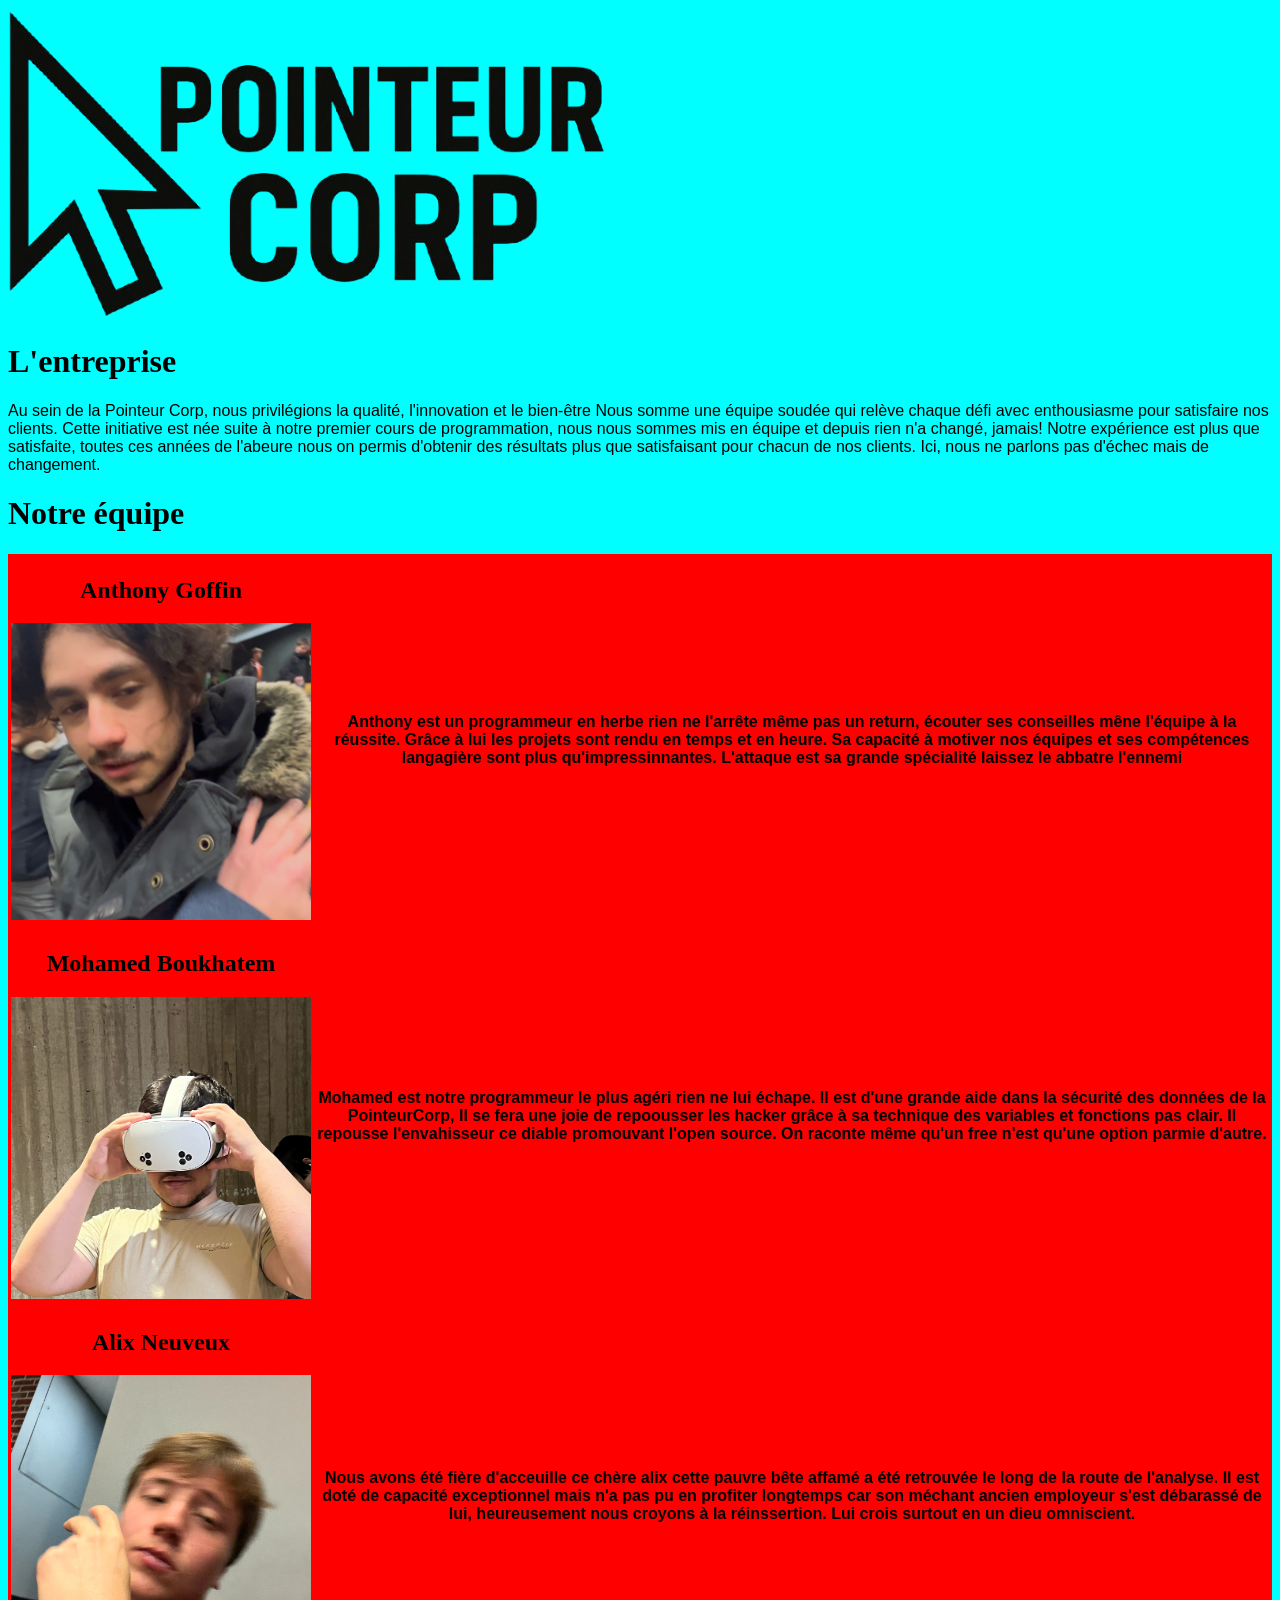
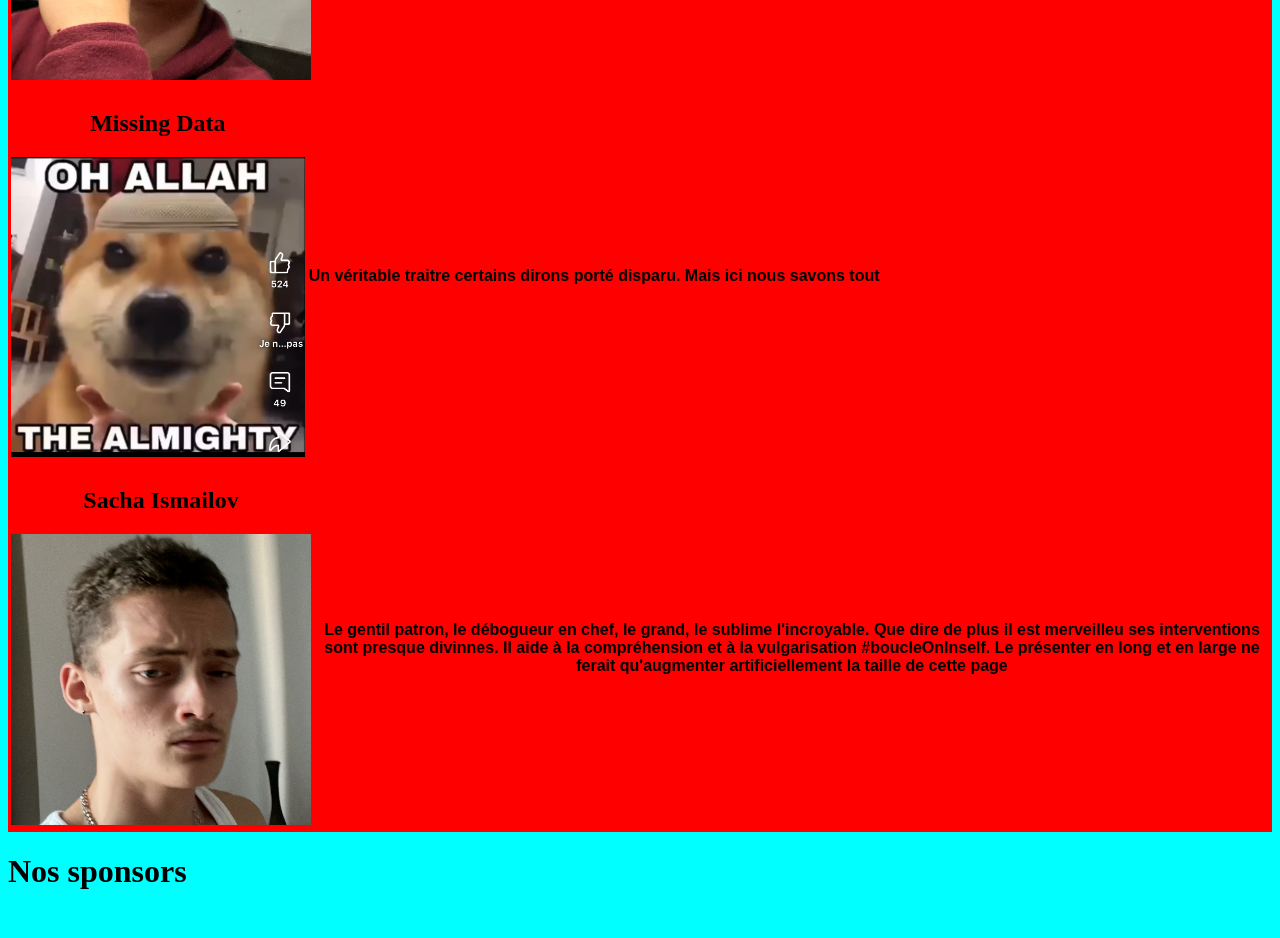
==== index.html @ ef20c785 "sponsors" ====
<!DOCTYPE html>
<html lang="fr">
<head>
    <meta charset="UTF-8">

    <title>Pointeur Corp</title>

    <style>
        body{background-color: aqua;}
        p{
            font-family: Arial, Helvetica, sans-serif;
        }


        @keyframes myAnimation {
        from {background-color: red;translate: 150vw;}
        to {background-color: yellow;}
        }

        /* The element to apply the animation to */
        div {
        background-color: red;
        animation-name: myAnimation;
        animation-duration: 1s;
        animation-iteration-count: infinite;
}
    </style>
</head>

<body>
        <img src="PC_.png" alt="PointeurCorp.png" width="600">
        <h1>L'entreprise</h1>
        <p>
            Au sein de la  Pointeur Corp, nous privilégions la qualité, l'innovation et le bien-être  Nous somme une équipe soudée qui relève chaque défi avec enthousiasme pour satisfaire nos clients.
            Cette initiative est née suite à notre premier cours de programmation, nous nous sommes mis en équipe et depuis rien n'a changé, jamais! Notre expérience est plus que satisfaite, toutes ces années de l'abeure nous on permis d'obtenir des résultats plus que satisfaisant pour chacun de nos clients. Ici, nous ne parlons pas d'échec mais de changement.
        </p>

        <h1>Notre équipe</h1>
        <div class="anthonyGoffin">
            <table>
                <tr>
                    <th>
                        <h2>
                            Anthony Goffin
                        </h2>

                        <img src="antho.png" alt="Broked"  width="300">

                    </th>
                    <th>
                        <p>Anthony est un programmeur en herbe rien ne l'arrête même pas un return, écouter ses conseilles mêne l'équipe à la réussite. Grâce à lui les projets sont rendu en temps et en heure. Sa capacité à motiver nos équipes et ses compétences langagière sont plus qu'impressinnantes. L'attaque est sa grande spécialité laissez le abbatre l'ennemi</p>
                    </th>    
                </tr>
            </table>
        </div>

        <div class="mohamedBoukhatem">
            <table>
                <tr>
                    <th>
                        <h2>
                            Mohamed Boukhatem
                        </h2>

                        <img src="mohamed.png" alt="Broked"  , width="300">
                    </th>
                    <th>
                        <p>Mohamed est notre programmeur le plus agéri rien ne lui échape. Il est d'une grande aide dans la sécurité des données de la PointeurCorp, Il se fera une joie de repoousser les hacker grâce à sa technique des variables et fonctions pas clair. Il repousse l'envahisseur ce diable promouvant l'open source. On raconte même qu'un free n'est qu'une option parmie d'autre.</p>
                    </th>    
                </tr>
            </table>
        </div>

        <div class="alixNeuveux">
            <table>
                <tr>
                    <th>
                        <h2>
                            Alix Neuveux
                        </h2>

                        <img src="alix.png" alt="Broked"  , width="300">
                    </th>
                    <th>
                        <p>
                            Nous avons été fière d'acceuille ce chère alix cette pauvre bête affamé a été retrouvée le long de la route de l'analyse. Il est doté de capacité exceptionnel mais n'a pas pu en profiter longtemps car son méchant ancien employeur s'est débarassé de lui, heureusement nous croyons à la réinssertion. Lui crois surtout en un dieu omniscient.
                        </p>
                    </th>    
                </tr>
            </table>

        </div>
        <div class="Missing data">
            <table>
                <tr>
                    <th>
                        <h2>Missing Data</h2>

                        <img src="missingdata.png", alt="Broked", height="300">
                    </th>
                    <th>
                        <p>Un véritable traitre certains dirons porté disparu. Mais ici nous savons tout</p>
                    </th>    
                </tr>
            </table>
        </div>

        <div class="Sacha Ismailov">
            <table>
                <tr>
                    <th>
                        <h2>Sacha Ismailov</h2>

                        <img src="sacha.png" alt="Broked", width="300">
                    </th>
                    <th>
                        <p>Le gentil patron, le débogueur en chef, le grand, le sublime l'incroyable. Que dire de plus il est merveilleu ses interventions sont presque divinnes. Il aide à la compréhension et à la vulgarisation #boucleOnInself. Le présenter en long et en large ne ferait qu'augmenter artificiellement la taille de cette page</p>
                    </th>    
                </tr>
            </table>
        </div>


        <h1>Nos sponsors</h1>
        <img src="https://i.pinimg.com/736x/a7/5d/55/a75d552ca60dc99682ba8a121513ef79.jpg" alt="" width=""300>

</body>


</html>
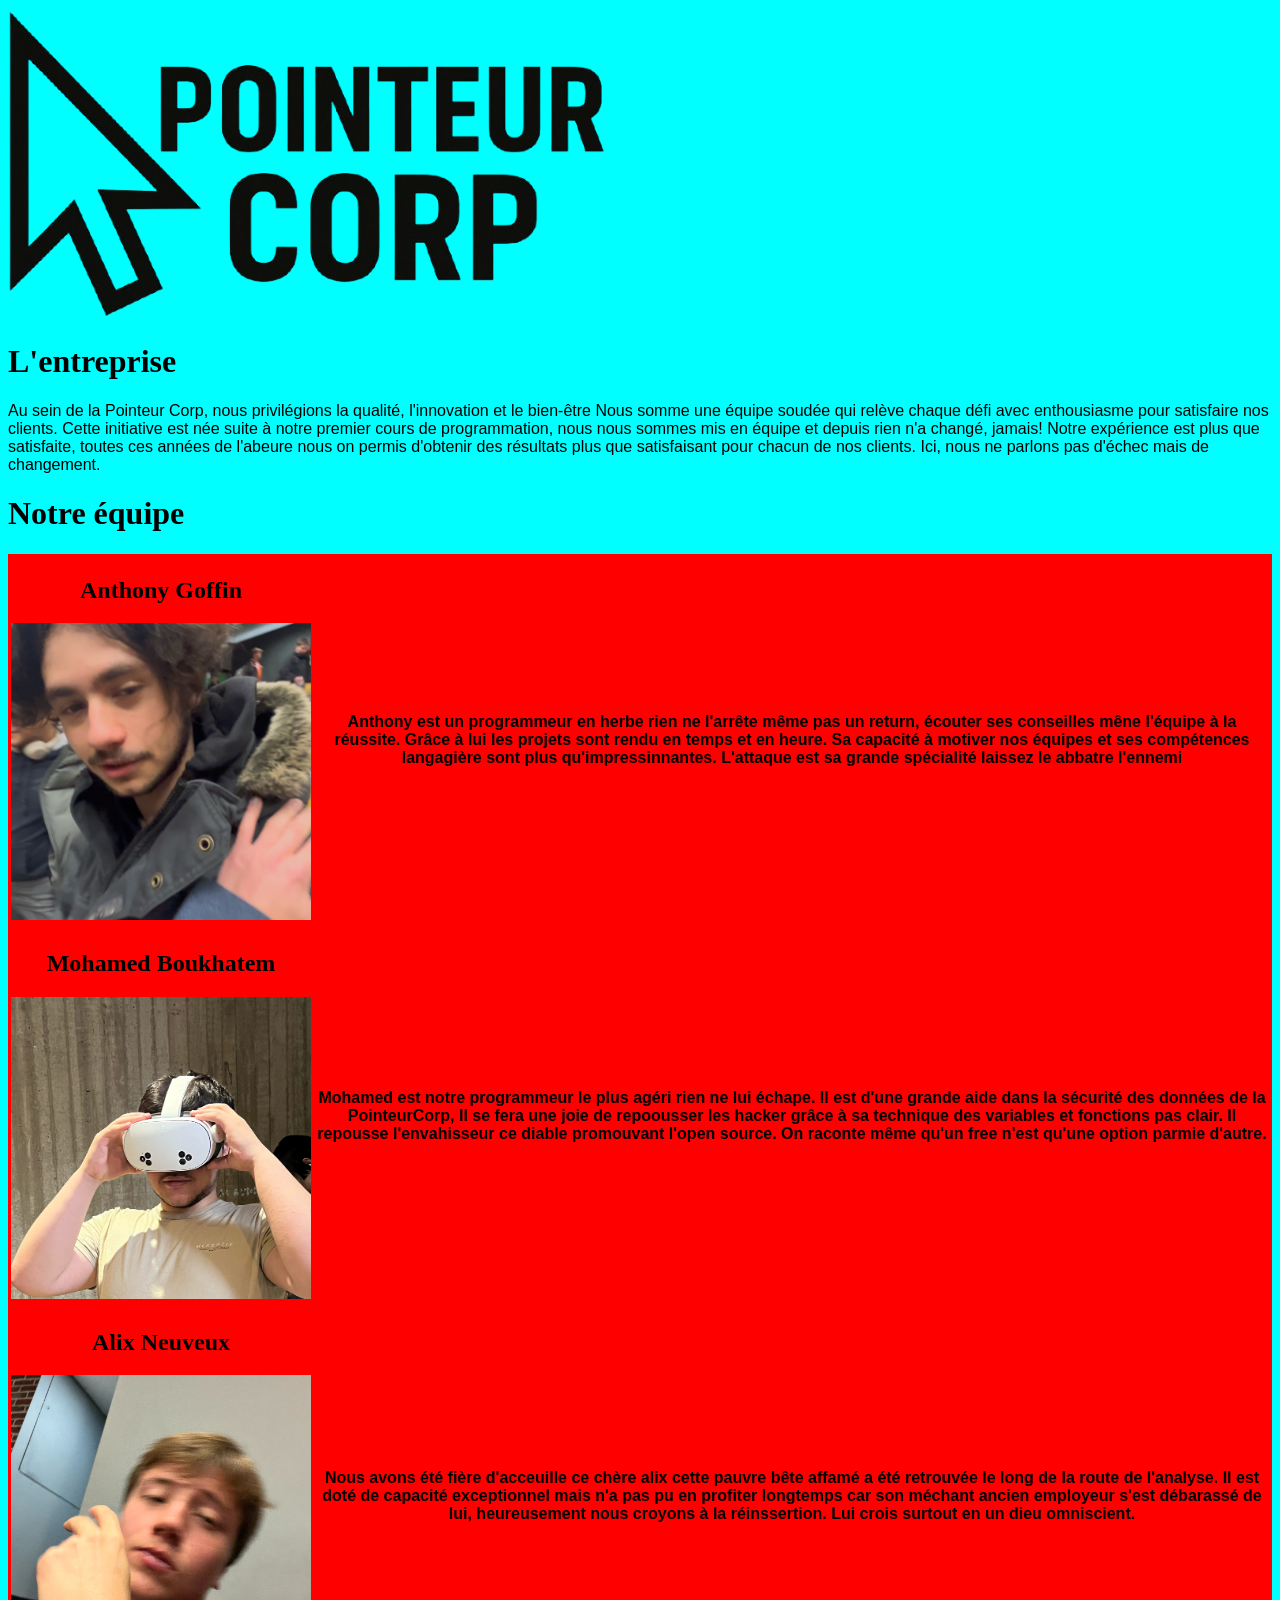
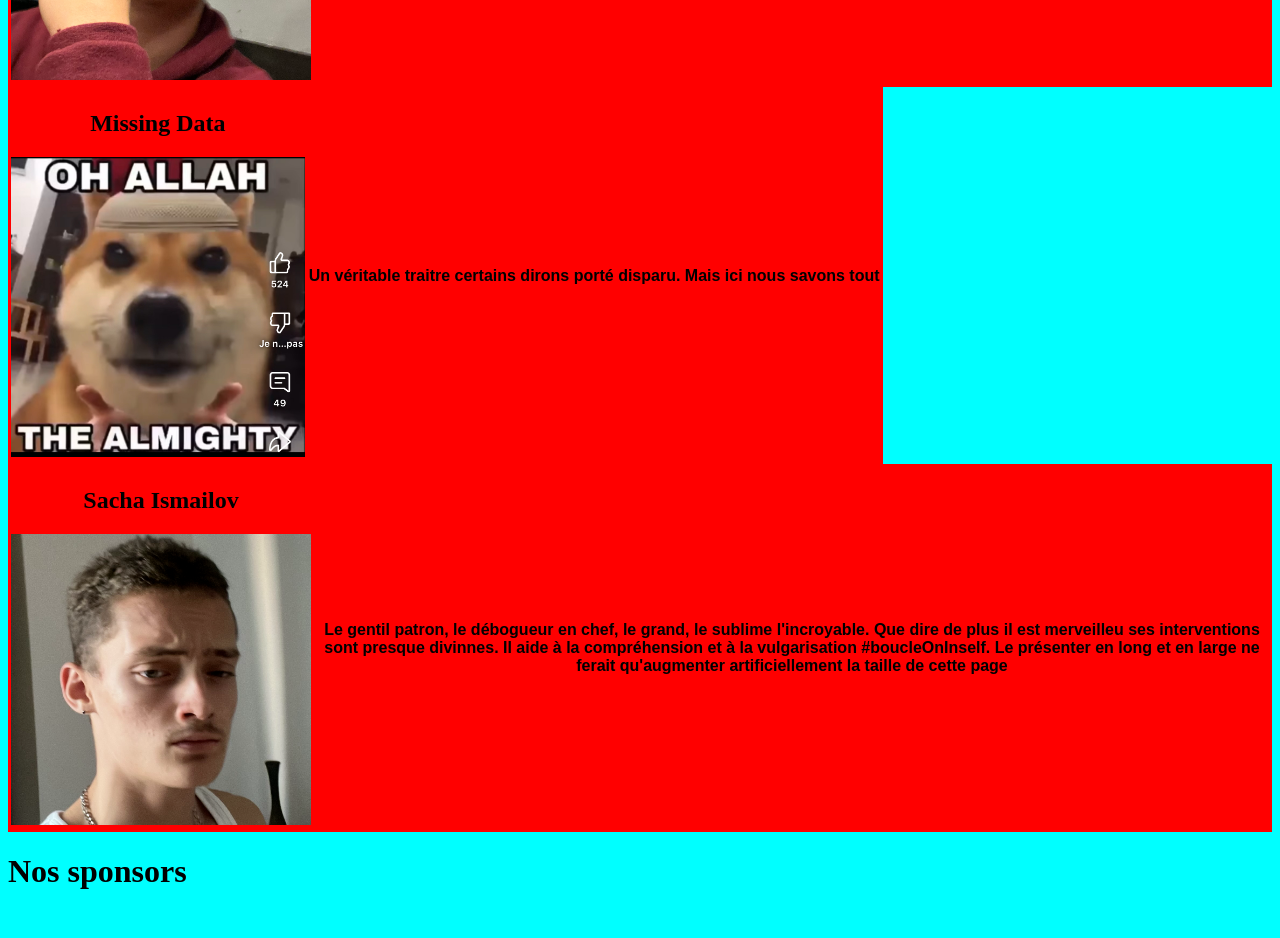
==== commit f29f7b34: "petit secret ajouté" ====
--- a/index.html
+++ b/index.html
@@ -1,130 +1,158 @@
 <!DOCTYPE html>
 <html lang="fr">
+
 <head>
     <meta charset="UTF-8">
 
     <title>Pointeur Corp</title>
 
     <style>
-        body{background-color: aqua;}
-        p{
+        body {
+            background-color: aqua;
+        }
+
+        p {
             font-family: Arial, Helvetica, sans-serif;
         }
 
 
         @keyframes myAnimation {
-        from {background-color: red;translate: 150vw;}
-        to {background-color: yellow;}
+            from {
+                background-color: yellow;
+                translate: 20vw;
+            }
+
+            to {
+                background-color: red;
+            }
         }
 
         /* The element to apply the animation to */
-        div {
-        background-color: red;
-        animation-name: myAnimation;
-        animation-duration: 1s;
-        animation-iteration-count: infinite;
-}
+        table {
+            background-color: red;
+            animation-name: myAnimation;
+            animation-duration: 3s;
+            animation-iteration-count: 1;
+        }
     </style>
 </head>
 
 <body>
-        <img src="PC_.png" alt="PointeurCorp.png" width="600">
-        <h1>L'entreprise</h1>
-        <p>
-            Au sein de la  Pointeur Corp, nous privilégions la qualité, l'innovation et le bien-être  Nous somme une équipe soudée qui relève chaque défi avec enthousiasme pour satisfaire nos clients.
-            Cette initiative est née suite à notre premier cours de programmation, nous nous sommes mis en équipe et depuis rien n'a changé, jamais! Notre expérience est plus que satisfaite, toutes ces années de l'abeure nous on permis d'obtenir des résultats plus que satisfaisant pour chacun de nos clients. Ici, nous ne parlons pas d'échec mais de changement.
-        </p>
+    <img src="PC_.png" alt="PointeurCorp.png" width="600">
+    <h1>L'entreprise</h1>
+    <p>
+        Au sein de la Pointeur Corp, nous privilégions la qualité, l'innovation et le bien-être Nous somme une équipe
+        soudée qui relève chaque défi avec enthousiasme pour satisfaire nos clients.
+        Cette initiative est née suite à notre premier cours de programmation, nous nous sommes mis en équipe et depuis
+        rien n'a changé, jamais! Notre expérience est plus que satisfaite, toutes ces années de l'abeure nous on permis
+        d'obtenir des résultats plus que satisfaisant pour chacun de nos clients. Ici, nous ne parlons pas d'échec mais
+        de changement.
+    </p>
 
-        <h1>Notre équipe</h1>
-        <div class="anthonyGoffin">
-            <table>
-                <tr>
-                    <th>
-                        <h2>
-                            Anthony Goffin
-                        </h2>
+    <h1>Notre équipe</h1>
+    <div class="anthonyGoffin">
+        <table>
+            <tr>
+                <th>
+                    <h2>
+                        Anthony Goffin
+                    </h2>
 
-                        <img src="antho.png" alt="Broked"  width="300">
+                    <img src="antho.png" alt="Broked" width="300">
 
-                    </th>
-                    <th>
-                        <p>Anthony est un programmeur en herbe rien ne l'arrête même pas un return, écouter ses conseilles mêne l'équipe à la réussite. Grâce à lui les projets sont rendu en temps et en heure. Sa capacité à motiver nos équipes et ses compétences langagière sont plus qu'impressinnantes. L'attaque est sa grande spécialité laissez le abbatre l'ennemi</p>
-                    </th>    
-                </tr>
-            </table>
-        </div>
+                </th>
+                <th>
+                    <p>Anthony est un programmeur en herbe rien ne l'arrête même pas un return, écouter ses conseilles
+                        mêne l'équipe à la réussite. Grâce à lui les projets sont rendu en temps et en heure. Sa
+                        capacité à motiver nos équipes et ses compétences langagière sont plus qu'impressinnantes.
+                        L'attaque est sa grande spécialité laissez le abbatre l'ennemi</p>
+                </th>
+            </tr>
+        </table>
+    </div>
 
-        <div class="mohamedBoukhatem">
-            <table>
-                <tr>
-                    <th>
-                        <h2>
-                            Mohamed Boukhatem
-                        </h2>
+    <div class="mohamedBoukhatem">
+        <table>
+            <tr>
+                <th>
+                    <h2>
+                        Mohamed Boukhatem
+                    </h2>
 
-                        <img src="mohamed.png" alt="Broked"  , width="300">
-                    </th>
-                    <th>
-                        <p>Mohamed est notre programmeur le plus agéri rien ne lui échape. Il est d'une grande aide dans la sécurité des données de la PointeurCorp, Il se fera une joie de repoousser les hacker grâce à sa technique des variables et fonctions pas clair. Il repousse l'envahisseur ce diable promouvant l'open source. On raconte même qu'un free n'est qu'une option parmie d'autre.</p>
-                    </th>    
-                </tr>
-            </table>
-        </div>
+                    <img src="mohamed.png" alt="Broked" , width="300">
+                </th>
+                <th>
+                    <p>Mohamed est notre programmeur le plus agéri rien ne lui échape. Il est d'une grande aide dans la
+                        sécurité des données de la PointeurCorp, Il se fera une joie de repoousser les hacker grâce à sa
+                        technique des variables et fonctions pas clair. Il repousse l'envahisseur ce diable promouvant
+                        l'open source. On raconte même qu'un free n'est qu'une option parmie d'autre.</p>
+                </th>
+            </tr>
+        </table>
+    </div>
 
-        <div class="alixNeuveux">
-            <table>
-                <tr>
-                    <th>
-                        <h2>
-                            Alix Neuveux
-                        </h2>
+    <div class="alixNeuveux">
+        <table>
+            <tr>
+                <th>
+                    <h2>
+                        Alix Neuveux
+                    </h2>
 
-                        <img src="alix.png" alt="Broked"  , width="300">
-                    </th>
-                    <th>
-                        <p>
-                            Nous avons été fière d'acceuille ce chère alix cette pauvre bête affamé a été retrouvée le long de la route de l'analyse. Il est doté de capacité exceptionnel mais n'a pas pu en profiter longtemps car son méchant ancien employeur s'est débarassé de lui, heureusement nous croyons à la réinssertion. Lui crois surtout en un dieu omniscient.
-                        </p>
-                    </th>    
-                </tr>
-            </table>
+                    <img src="alix.png" alt="Broked" , width="300">
+                </th>
+                <th>
+                    <p>
+                        Nous avons été fière d'acceuille ce chère alix cette pauvre bête affamé a été retrouvée le long
+                        de la route de l'analyse. Il est doté de capacité exceptionnel mais n'a pas pu en profiter
+                        longtemps car son méchant ancien employeur s'est débarassé de lui, heureusement nous croyons à
+                        la réinssertion. Lui crois surtout en un dieu omniscient.
+                    </p>
+                </th>
+            </tr>
+        </table>
 
-        </div>
-        <div class="Missing data">
-            <table>
-                <tr>
-                    <th>
-                        <h2>Missing Data</h2>
+    </div>
+    <div class="Missing data">
+        <table>
+            <tr>
+                <th>
+                    <h2>Missing Data</h2>
 
-                        <img src="missingdata.png", alt="Broked", height="300">
-                    </th>
-                    <th>
-                        <p>Un véritable traitre certains dirons porté disparu. Mais ici nous savons tout</p>
-                    </th>    
-                </tr>
-            </table>
-        </div>
+                    <img src="missingdata.png" , alt="Broked" , height="300">
+                </th>
+                <th>
+                    <p>Un véritable traitre certains dirons porté disparu. Mais ici nous savons tout</p>
+                </th>
+            </tr>
+        </table>
+    </div>
 
-        <div class="Sacha Ismailov">
-            <table>
-                <tr>
-                    <th>
-                        <h2>Sacha Ismailov</h2>
+    <div class="Sacha Ismailov">
+        <table>
+            <tr>
+                <th>
+                    <h2>Sacha Ismailov</h2>
 
-                        <img src="sacha.png" alt="Broked", width="300">
-                    </th>
-                    <th>
-                        <p>Le gentil patron, le débogueur en chef, le grand, le sublime l'incroyable. Que dire de plus il est merveilleu ses interventions sont presque divinnes. Il aide à la compréhension et à la vulgarisation #boucleOnInself. Le présenter en long et en large ne ferait qu'augmenter artificiellement la taille de cette page</p>
-                    </th>    
-                </tr>
-            </table>
-        </div>
+                    <img src="sacha.png" alt="Broked" , width="300">
+                </th>
+                <th>
+                    <p>Le gentil patron, le débogueur en chef, le grand, le sublime l'incroyable. Que dire de plus il
+                        est merveilleu ses interventions sont presque divinnes. Il aide à la compréhension et à la
+                        vulgarisation #boucleOnInself. Le présenter en long et en large ne ferait qu'augmenter
+                        artificiellement la taille de cette page</p>
+                </th>
+            </tr>
+        </table>
+    </div>
 
 
-        <h1>Nos sponsors</h1>
-        <img src="https://i.pinimg.com/736x/a7/5d/55/a75d552ca60dc99682ba8a121513ef79.jpg" alt="" width=""300>
+    <h1>Nos sponsors</h1>
+    <a href="/blabla.html">
+        <img src="https://i.pinimg.com/736x/a7/5d/55/a75d552ca60dc99682ba8a121513ef79.jpg" alt="" width="300">
+    </a>
 
 </body>
 
 
-</html>
+</html>
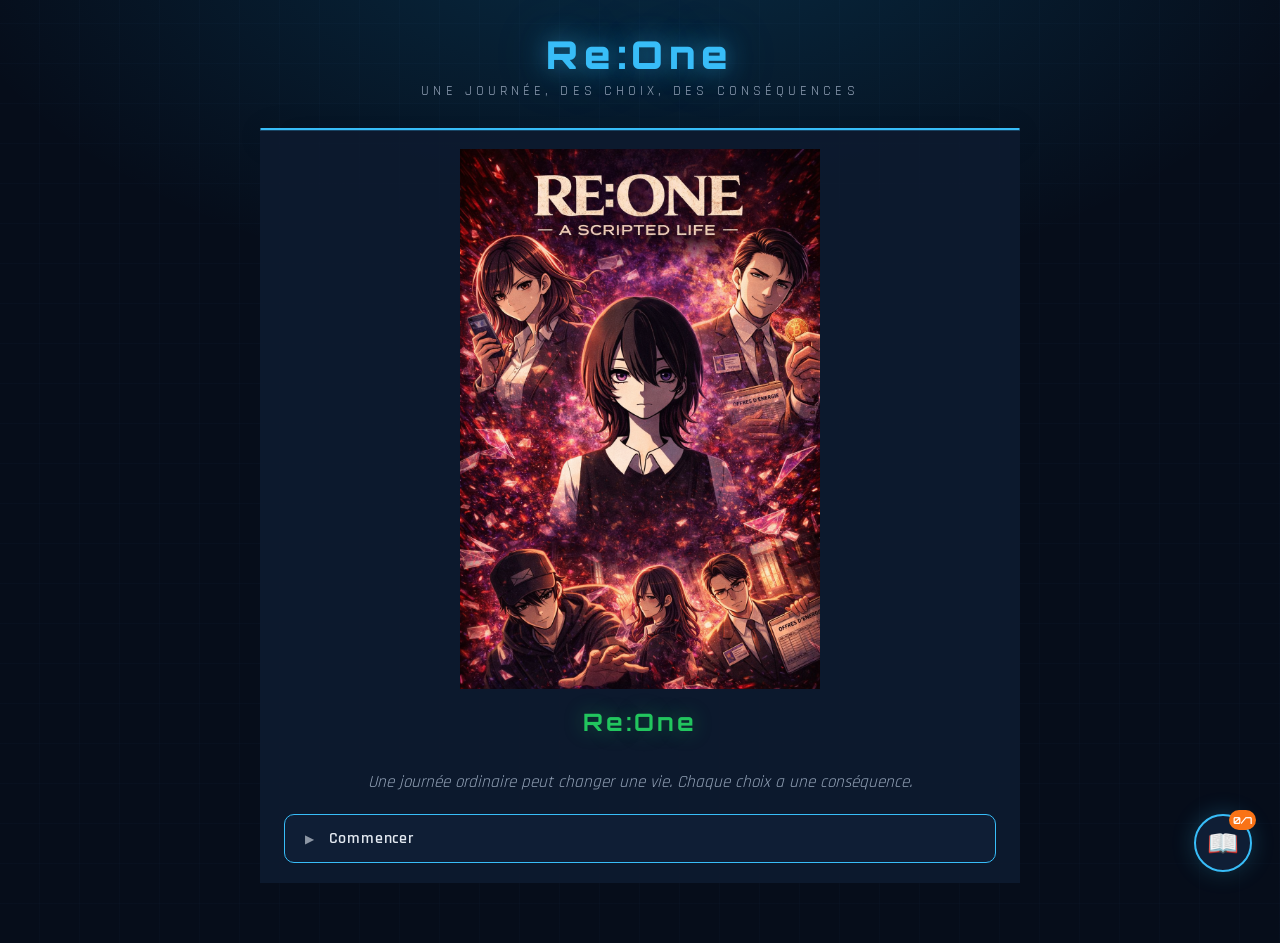
==== commit 8418d0a8: "push jeu" ====
--- a/index.html
+++ b/index.html
@@ -1,158 +1,2273 @@
-<!DOCTYPE html>
+<!doctype html>
 <html lang="fr">
-
-<head>
-    <meta charset="UTF-8">
-
-    <title>Pointeur Corp</title>
-
+  <head>
+    <meta charset="utf-8" />
+    <meta name="viewport" content="width=device-width, initial-scale=1" />
+    <title>Re:One</title>
     <style>
-        body {
-            background-color: aqua;
+      @import url("https://fonts.googleapis.com/css2?family=Orbitron:wght@400;700;900&family=Rajdhani:wght@300;400;600&display=swap");
+      *,
+      *::before,
+      *::after {
+        box-sizing: border-box;
+        margin: 0;
+        padding: 0;
+      }
+
+      :root {
+        --bg-deep: #060d1a;
+        --bg-mid: #0f1e35;
+        --bg-card: #0d1a2fee;
+        --accent: #38bdf8;
+        --accent2: #f97316;
+        --danger: #ef4444;
+        --good: #22c55e;
+        --text: #e2e8f0;
+        --text-dim: #94a3b8;
+        --border: #38bdf8;
+      }
+
+      body {
+        min-height: 100vh;
+        background: var(--bg-deep);
+        background-image:
+          radial-gradient(
+            ellipse 80% 60% at 50% -10%,
+            #0ea5e933 0%,
+            transparent 70%
+          ),
+          repeating-linear-gradient(
+            0deg,
+            transparent,
+            transparent 39px,
+            #1e3a5f22 40px
+          ),
+          repeating-linear-gradient(
+            90deg,
+            transparent,
+            transparent 39px,
+            #1e3a5f22 40px
+          );
+        color: var(--text);
+        font-family: "Rajdhani", sans-serif;
+        font-size: 17px;
+        display: flex;
+        justify-content: center;
+        align-items: flex-start;
+        padding: 30px 16px 60px;
+      }
+
+      #game {
+        width: 100%;
+        max-width: 760px;
+      }
+      /* ── HEADER ── */
+
+      #header {
+        text-align: center;
+        margin-bottom: 28px;
+      }
+
+      #header h1 {
+        font-family: "Orbitron", monospace;
+        font-size: 2.4rem;
+        font-weight: 900;
+        letter-spacing: 0.15em;
+        color: var(--accent);
+        text-shadow:
+          0 0 24px #38bdf888,
+          0 0 60px #38bdf844;
+      }
+
+      #header .sub {
+        font-size: 0.85rem;
+        letter-spacing: 0.3em;
+        color: var(--text-dim);
+        text-transform: uppercase;
+        margin-top: 4px;
+      }
+      /* ── PASSAGE ── */
+
+      .passage {
+        display: none;
+        animation: fadeIn 0.35s ease;
+      }
+
+      .passage.active {
+        display: block;
+      }
+
+      @keyframes fadeIn {
+        from {
+          opacity: 0;
+          transform: translateY(12px);
         }
-
-        p {
-            font-family: Arial, Helvetica, sans-serif;
+        to {
+          opacity: 1;
+          transform: translateY(0);
         }
-
-
-        @keyframes myAnimation {
-            from {
-                background-color: yellow;
-                translate: 20vw;
-            }
-
-            to {
-                background-color: red;
-            }
+      }
+      /* ══════════════════════════════════════════
+       VISUAL NOVEL CARD
+    ══════════════════════════════════════════ */
+
+      .vn-card {
+        border: 1.5px solid var(--border);
+        border-radius: 18px;
+        overflow: hidden;
+        box-shadow:
+          0 0 40px #38bdf81a,
+          0 8px 32px #00000066;
+        background: var(--bg-deep);
+      }
+      /* ── SCENE STAGE (background + characters) ── */
+
+      .vn-stage {
+        position: relative;
+        width: 100%;
+        height: 400px;
+        overflow: hidden;
+        background: linear-gradient(
+          135deg,
+          #0a1628 0%,
+          #0f2040 50%,
+          #091525 100%
+        );
+      }
+      /* Background image */
+
+      .vn-bg {
+        position: absolute;
+        inset: 0;
+        width: 100%;
+        height: 100%;
+        object-fit: cover;
+        filter: brightness(0.65) saturate(0.85);
+      }
+      /* Gradient fade bottom */
+
+      .vn-stage::after {
+        content: "";
+        position: absolute;
+        bottom: 0;
+        left: 0;
+        right: 0;
+        height: 160px;
+        background: linear-gradient(to bottom, transparent, var(--bg-deep));
+        pointer-events: none;
+        z-index: 2;
+      }
+      /* Character portraits */
+
+      .vn-chars {
+        position: absolute;
+        inset: 0;
+        display: flex;
+        align-items: flex-end;
+        justify-content: space-between;
+        padding: 0 20px;
+        z-index: 3;
+        pointer-events: none;
+      }
+
+      .vn-char {
+        height: 90%;
+        object-fit: contain;
+        object-position: bottom center;
+        filter: drop-shadow(0 8px 24px #000a);
+        transition:
+          filter 0.3s,
+          transform 0.3s;
+        flex-shrink: 0;
+        max-width: 45%;
+      }
+      /* Yuki = left character */
+
+      .vn-char.left {
+        align-self: flex-end;
+      }
+      /* NPC  = right character */
+
+      .vn-char.right {
+        align-self: flex-end;
+      }
+      /* Dim inactive speaker */
+
+      .vn-char.dim {
+        filter: drop-shadow(0 8px 24px #000a) brightness(0.45) grayscale(0.4);
+      }
+      /* Scene label overlay */
+
+      .vn-scene-label {
+        position: absolute;
+        top: 14px;
+        left: 20px;
+        z-index: 4;
+        font-family: "Orbitron", monospace;
+        font-size: 0.6rem;
+        letter-spacing: 0.3em;
+        color: #ffffffbb;
+        text-transform: uppercase;
+        background: #00000055;
+        padding: 4px 10px;
+        border-radius: 20px;
+        backdrop-filter: blur(4px);
+        border: 1px solid #ffffff22;
+      }
+      /* ── DIALOGUE BOX ── */
+
+      .vn-box {
+        background: var(--bg-card);
+        border-top: 1.5px solid #38bdf844;
+        padding: 18px 24px 20px;
+      }
+      /* Speaker name tag */
+
+      .vn-speaker {
+        font-family: "Orbitron", monospace;
+        font-size: 0.72rem;
+        letter-spacing: 0.18em;
+        color: var(--accent);
+        text-transform: uppercase;
+        margin-bottom: 6px;
+        display: inline-block;
+        padding: 3px 12px;
+        background: #38bdf812;
+        border: 1px solid #38bdf840;
+        border-radius: 4px;
+      }
+
+      .vn-speaker.mc {
+        color: var(--accent2);
+        background: #f9731612;
+        border-color: #f9731640;
+      }
+
+      .vn-speaker.narr {
+        color: #a78bfa;
+        background: #7c3aed12;
+        border-color: #7c3aed40;
+      }
+
+      .vn-speaker.warn {
+        color: #f59e0b;
+        background: #f59e0b12;
+        border-color: #f59e0b40;
+      }
+      /* Dialogue lines */
+
+      .vn-line {
+        margin: 8px 0;
+        padding: 10px 14px;
+        border-left: 3px solid var(--accent);
+        background: #0ea5e90d;
+        border-radius: 0 8px 8px 0;
+        line-height: 1.55;
+        font-size: 1rem;
+      }
+
+      .vn-line.mc {
+        border-left-color: var(--accent2);
+        background: #f9731610;
+      }
+
+      .vn-line.narr {
+        border-left-color: #7c3aed;
+        background: #7c3aed10;
+        font-style: italic;
+        color: var(--text-dim);
+      }
+
+      .vn-line.warn {
+        border-left-color: #f59e0b;
+        background: #f59e0b10;
+      }
+
+      .vn-line .speaker {
+        font-family: "Orbitron", monospace;
+        font-size: 0.68rem;
+        letter-spacing: 0.15em;
+        color: var(--accent);
+        margin-bottom: 4px;
+        display: block;
+        text-transform: uppercase;
+      }
+
+      .vn-line.mc .speaker {
+        color: var(--accent2);
+      }
+
+      .vn-line.narr .speaker {
+        color: #a78bfa;
+      }
+
+      .vn-line.warn .speaker {
+        color: #f59e0b;
+      }
+
+      p.narr-text {
+        color: var(--text-dim);
+        font-style: italic;
+        margin: 10px 0;
+        line-height: 1.6;
+      }
+      /* ── CHOICES ── */
+
+      .choices {
+        margin-top: 18px;
+        display: flex;
+        flex-direction: column;
+        gap: 10px;
+      }
+
+      .choice-btn {
+        display: block;
+        width: 100%;
+        padding: 13px 20px;
+        background: #0f1e35;
+        border: 1.5px solid var(--accent);
+        border-radius: 10px;
+        color: var(--text);
+        font-family: "Rajdhani", sans-serif;
+        font-size: 1rem;
+        font-weight: 600;
+        letter-spacing: 0.05em;
+        text-align: left;
+        cursor: pointer;
+        transition:
+          background 0.18s,
+          color 0.18s,
+          transform 0.12s,
+          box-shadow 0.18s;
+      }
+
+      .choice-btn::before {
+        content: "▶";
+        margin-right: 10px;
+        font-size: 0.7rem;
+        opacity: 0.6;
+      }
+
+      .choice-btn:hover {
+        background: var(--accent);
+        color: #060d1a;
+        transform: translateX(4px);
+        box-shadow: 0 0 20px #38bdf866;
+      }
+
+      .choice-btn.danger {
+        border-color: var(--danger);
+      }
+
+      .choice-btn.danger:hover {
+        background: var(--danger);
+        box-shadow: 0 0 20px #ef444466;
+      }
+
+      .choice-btn.good {
+        border-color: var(--good);
+      }
+
+      .choice-btn.good:hover {
+        background: var(--good);
+        box-shadow: 0 0 20px #22c55e66;
+      }
+      /* ── ENDING ── */
+
+      .ending-box {
+        text-align: center;
+        padding: 10px 0 12px;
+      }
+
+      .ending-box h2 {
+        font-family: "Orbitron", monospace;
+        font-size: 1.5rem;
+        letter-spacing: 0.12em;
+        margin-bottom: 10px;
+      }
+
+      .ending-box.bad h2 {
+        color: var(--danger);
+        text-shadow: 0 0 20px #ef444466;
+      }
+
+      .ending-box.good h2 {
+        color: var(--good);
+        text-shadow: 0 0 20px #22c55e66;
+      }
+
+      .ending-badge {
+        display: inline-block;
+        padding: 6px 18px;
+        border-radius: 999px;
+        font-size: 0.8rem;
+        letter-spacing: 0.15em;
+        font-family: "Orbitron", monospace;
+        margin-bottom: 18px;
+      }
+
+      .bad .ending-badge {
+        background: #ef444422;
+        border: 1px solid var(--danger);
+        color: var(--danger);
+      }
+
+      .good .ending-badge {
+        background: #22c55e22;
+        border: 1px solid var(--good);
+        color: var(--good);
+      }
+      /* ── RESTART ── */
+
+      .restart-btn {
+        margin-top: 20px;
+        background: none;
+        border: 1.5px solid var(--text-dim);
+        color: var(--text-dim);
+        border-radius: 8px;
+        padding: 10px 24px;
+        font-family: "Rajdhani", sans-serif;
+        font-size: 0.9rem;
+        letter-spacing: 0.1em;
+        cursor: pointer;
+        transition: all 0.2s;
+      }
+
+      /* ── BOOK BUTTON ── */
+      #book-btn {
+        position: fixed;
+        bottom: 28px;
+        right: 28px;
+        width: 58px;
+        height: 58px;
+        border-radius: 50%;
+        background: var(--bg-mid);
+        border: 2px solid var(--accent);
+        color: var(--accent);
+        font-size: 1.6rem;
+        cursor: pointer;
+        display: flex;
+        align-items: center;
+        justify-content: center;
+        box-shadow:
+          0 0 22px #38bdf844,
+          0 4px 16px #00000066;
+        transition:
+          transform 0.2s,
+          box-shadow 0.2s;
+        z-index: 1000;
+      }
+      #book-btn:hover {
+        transform: scale(1.12);
+        box-shadow:
+          0 0 36px #38bdf877,
+          0 6px 20px #00000088;
+      }
+      #book-btn .book-count {
+        position: absolute;
+        top: -6px;
+        right: -6px;
+        background: var(--accent2);
+        color: #fff;
+        font-family: "Orbitron", monospace;
+        font-size: 0.6rem;
+        font-weight: 700;
+        min-width: 20px;
+        height: 20px;
+        border-radius: 10px;
+        display: flex;
+        align-items: center;
+        justify-content: center;
+        padding: 0 4px;
+      }
+
+      /* ── GUIDE MODAL ── */
+      #guide-overlay {
+        display: none;
+        position: fixed;
+        inset: 0;
+        background: #000000bb;
+        z-index: 2000;
+        align-items: center;
+        justify-content: center;
+        padding: 20px;
+        backdrop-filter: blur(4px);
+      }
+      #guide-overlay.open {
+        display: flex;
+        animation: fadeIn 0.2s ease;
+      }
+      #guide-modal {
+        background: var(--bg-mid);
+        border: 1.5px solid var(--accent);
+        border-radius: 18px;
+        width: 100%;
+        max-width: 820px;
+        max-height: 88vh;
+        overflow: hidden;
+        display: flex;
+        flex-direction: column;
+        box-shadow:
+          0 0 60px #38bdf833,
+          0 20px 60px #000000aa;
+      }
+      #guide-header {
+        padding: 20px 26px 16px;
+        border-bottom: 1px solid #38bdf830;
+        display: flex;
+        align-items: center;
+        justify-content: space-between;
+        flex-shrink: 0;
+      }
+      #guide-header h2 {
+        font-family: "Orbitron", monospace;
+        font-size: 1.1rem;
+        color: var(--accent);
+        letter-spacing: 0.15em;
+      }
+      #guide-header .guide-sub {
+        font-size: 0.8rem;
+        color: var(--text-dim);
+        margin-top: 2px;
+      }
+      #guide-close {
+        background: none;
+        border: 1px solid #38bdf840;
+        color: var(--text-dim);
+        border-radius: 8px;
+        padding: 6px 14px;
+        font-family: "Rajdhani", sans-serif;
+        cursor: pointer;
+        font-size: 0.9rem;
+        transition: all 0.2s;
+      }
+      #guide-close:hover {
+        border-color: var(--accent);
+        color: var(--accent);
+      }
+
+      #guide-body {
+        display: flex;
+        overflow: hidden;
+        flex: 1;
+      }
+      #guide-list {
+        width: 230px;
+        flex-shrink: 0;
+        border-right: 1px solid #38bdf820;
+        overflow-y: auto;
+        padding: 12px 0;
+      }
+      .guide-item {
+        padding: 12px 16px;
+        cursor: pointer;
+        border-left: 3px solid transparent;
+        transition:
+          background 0.15s,
+          border-color 0.15s;
+        display: flex;
+        align-items: center;
+        gap: 10px;
+      }
+      .guide-item:hover {
+        background: #38bdf808;
+      }
+      .guide-item.active {
+        border-left-color: var(--accent);
+        background: #38bdf810;
+      }
+      .guide-item.locked {
+        cursor: default;
+        opacity: 0.5;
+      }
+      .guide-item.locked:hover {
+        background: none;
+      }
+      .guide-item .gi-icon {
+        font-size: 1.1rem;
+        flex-shrink: 0;
+      }
+      .guide-item .gi-label {
+        font-size: 0.82rem;
+        font-weight: 600;
+        line-height: 1.3;
+        color: var(--text);
+      }
+      .guide-item.bad-end .gi-label {
+        color: #fc8181;
+      }
+      .guide-item.good-end .gi-label {
+        color: #68d391;
+      }
+      .guide-item.locked .gi-label {
+        color: var(--text-dim);
+      }
+
+      #guide-detail {
+        flex: 1;
+        overflow-y: auto;
+        padding: 22px 26px;
+      }
+      .gd-title {
+        font-family: "Orbitron", monospace;
+        font-size: 1.2rem;
+        margin-bottom: 6px;
+      }
+      .gd-title.bad {
+        color: var(--danger);
+      }
+      .gd-title.good {
+        color: var(--good);
+      }
+      .gd-badge {
+        display: inline-block;
+        font-size: 0.72rem;
+        padding: 3px 12px;
+        border-radius: 999px;
+        font-family: "Orbitron", monospace;
+        margin-bottom: 16px;
+      }
+      .gd-badge.bad {
+        background: #ef444422;
+        border: 1px solid var(--danger);
+        color: var(--danger);
+      }
+      .gd-badge.good {
+        background: #22c55e22;
+        border: 1px solid var(--good);
+        color: var(--good);
+      }
+      .gd-section {
+        margin-top: 16px;
+      }
+      .gd-section-title {
+        font-family: "Orbitron", monospace;
+        font-size: 0.65rem;
+        letter-spacing: 0.2em;
+        color: var(--accent);
+        text-transform: uppercase;
+        margin-bottom: 8px;
+        padding-bottom: 4px;
+        border-bottom: 1px solid #38bdf830;
+      }
+      .gd-list {
+        list-style: none;
+        display: flex;
+        flex-direction: column;
+        gap: 5px;
+      }
+      .gd-list li {
+        font-size: 0.9rem;
+        color: var(--text-dim);
+        line-height: 1.5;
+        padding-left: 14px;
+        position: relative;
+      }
+      .gd-list li::before {
+        content: "›";
+        position: absolute;
+        left: 0;
+        color: var(--accent);
+      }
+      .gd-list.good-list li::before {
+        color: var(--good);
+      }
+      .gd-locked-msg {
+        color: var(--text-dim);
+        font-style: italic;
+        margin-top: 40px;
+        text-align: center;
+        font-size: 1rem;
+      }
+
+      .restart-btn:hover {
+        border-color: var(--text);
+        color: var(--text);
+      }
+      /* ── ACCUEIL SPECIAL ── */
+
+      .accueil-stage {
+        position: relative;
+        height: 320px;
+        overflow: hidden;
+        background: #060d1a;
+      }
+
+      .accueil-stage img {
+        width: 100%;
+        height: 100%;
+        object-fit: contain;
+      }
+
+      .accueil-stage::after {
+        content: "";
+        position: absolute;
+        bottom: 0;
+        left: 0;
+        right: 0;
+        height: 120px;
+        background: linear-gradient(to bottom, transparent, var(--bg-deep));
+        z-index: 2;
+      }
+    </style>
+  </head>
+
+  <body>
+    <div id="game">
+      <div id="header">
+        <h1>Re:One</h1>
+        <div class="sub">Une journée, des choix, des conséquences</div>
+      </div>
+
+      <!-- ══════════════════════════════════════════
+       SCÈNE 0 — ACCUEIL
+  ══════════════════════════════════════════ -->
+      <div class="passage active" id="p-accueil">
+        <div class="vn-card"></div>
+        <div class="vn-box">
+          <img
+            src="img/affiche.png"
+            style="
+              width: 100%;
+              max-width: 360px;
+              margin: 0 auto 18px;
+              display: block;
+            "
+            onerror="this.style.display = 'none'"
+          />
+          <div class="ending-box good" style="padding-top: 0">
+            <h2>Re:One</h2>
+          </div>
+          <p class="narr-text" style="text-align: center">
+            Une journée ordinaire peut changer une vie. Chaque choix a une
+            conséquence.
+          </p>
+          <div class="choices">
+            <button class="choice-btn" onclick="go('p-reveil')">
+              Commencer
+            </button>
+          </div>
+        </div>
+      </div>
+
+      <!-- ══════════════════════════════════════════
+       SCÈNE 1 — RÉVEIL
+  ══════════════════════════════════════════ -->
+      <div class="passage" id="p-reveil">
+        <div class="vn-card">
+          <div class="vn-stage">
+            <img
+              class="vn-bg"
+              src="img/clock.jpg"
+              onerror="this.style.display = 'none'"
+            />
+            <div class="vn-scene-label">Scène 1 · Matin</div>
+          </div>
+          <div class="vn-box">
+            <div class="vn-line narr">
+              <span class="speaker">Narration</span>Le réveil est compliqué… Une
+              nouvelle journée commence, comme les autres.
+            </div>
+            <div class="choices">
+              <button class="choice-btn" onclick="go('p-sdb')">Se lever</button>
+            </div>
+          </div>
+        </div>
+      </div>
+
+      <!-- ══════════════════════════════════════════
+       SCÈNE 2 — SALLE DE BAIN
+  ══════════════════════════════════════════ -->
+      <div class="passage" id="p-sdb">
+        <div class="vn-card">
+          <div class="vn-stage">
+            <img
+              class="vn-bg"
+              src="img/scène_sdb.png"
+              onerror="this.style.display = 'none'"
+            />
+            <div class="vn-scene-label">Scène 2 · Salle de bain</div>
+          </div>
+          <div class="vn-box">
+            <div class="vn-line narr">
+              <span class="speaker">Narration</span>Vous vous regardez dans le
+              miroir. Une journée de plus à affronter.
+            </div>
+            <p class="narr-text">Où allez-vous ?</p>
+            <div class="choices">
+              <button class="choice-btn" onclick="go('p-salon')">
+                Aller au travail
+              </button>
+              <button class="choice-btn" onclick="go('p-sdb-boucle')">
+                Aller à l'école
+              </button>
+            </div>
+          </div>
+        </div>
+      </div>
+
+      <!-- Boucle salle de bain -->
+      <div class="passage" id="p-sdb-boucle">
+        <div class="vn-card">
+          <div class="vn-stage">
+            <img
+              class="vn-bg"
+              src="img/scène_sdb.png"
+              onerror="this.style.display = 'none'"
+            />
+            <div class="vn-scene-label">Scène 2 · Salle de bain</div>
+            <div class="vn-chars">
+              <img class="vn-char left" onerror="this.style.display = 'none'" />
+            </div>
+          </div>
+          <div class="vn-box">
+            <div class="vn-line mc">
+              <span class="speaker">Yuki</span>Attends… je ne suis plus à
+              l'école. Je dois aller au travail.
+            </div>
+            <div class="choices">
+              <button class="choice-btn" onclick="go('p-salon')">
+                Aller au travail
+              </button>
+            </div>
+          </div>
+        </div>
+      </div>
+
+      <!-- ══════════════════════════════════════════
+       SCÈNE 3 — SALON / TÉLÉ
+  ══════════════════════════════════════════ -->
+      <div class="passage" id="p-salon">
+        <div class="vn-card">
+          <div class="vn-stage">
+            <img
+              class="vn-bg"
+              src="img/scène_TV.png"
+              onerror="this.style.display = 'none'"
+            />
+            <div class="vn-scene-label">Scène 3 · Salon</div>
+            <div class="vn-chars">
+              <img class="vn-char left" onerror="this.style.display = 'none'" />
+            </div>
+          </div>
+          <div class="vn-box">
+            <div class="vn-line narr">
+              <span class="speaker">Narration</span>Le présentateur parle d'un
+              sujet important à la télévision.
+            </div>
+            <p class="narr-text">Souhaitez-vous regarder la télé un moment ?</p>
+            <div class="choices">
+              <button class="choice-btn" onclick="go('p-tv-oui')">
+                Regarder la télé
+              </button>
+              <button class="choice-btn" onclick="go('p-porte-demarcheur')">
+                Partir directement
+              </button>
+            </div>
+          </div>
+        </div>
+      </div>
+
+      <!-- SCÈNE 3 OUI — contenu de la télé -->
+      <div class="passage" id="p-tv-oui">
+        <div class="vn-card">
+          <div class="vn-stage">
+            <img
+              class="vn-bg"
+              src="img/scène_TV.png"
+              onerror="this.style.display = 'none'"
+            />
+            <div class="vn-scene-label">Scène 3 · Télévision</div>
+            <div class="vn-chars">
+              <img class="vn-char left" onerror="this.style.display = 'none'" />
+            </div>
+          </div>
+          <div class="vn-box">
+            <div class="vn-line">
+              <span class="speaker">Présentateur</span>Aujourd'hui nous avons
+              une nouvelle fascinante pour la population…
+            </div>
+            <div class="vn-line mc">
+              <span class="speaker">Yuki</span>Rien n'est jamais fascinant de
+              nos jours.
+            </div>
+            <div class="vn-line">
+              <span class="speaker">Présentateur</span>Des entreprises de
+              loterie envoient des mails à des personnes aléatoires pour leur
+              donner de l'argent.
+            </div>
+            <div class="vn-line mc">
+              <span class="speaker">Yuki</span>Je n'ai jamais de chance pour ces
+              trucs-là, ça ne m'arrivera jamais.
+            </div>
+            <div class="vn-line">
+              <span class="speaker">Présentateur</span>Pensez à consulter vos
+              mails, vous pourriez finir millionnaires avant ce soir !
+            </div>
+            <div class="vn-line mc">
+              <span class="speaker">Yuki</span>Voilà, je n'ai rien, je le
+              savais.
+            </div>
+            <div class="vn-line narr">
+              <span class="speaker">Narration</span>Quelqu'un sonne à la porte.
+            </div>
+            <p class="narr-text">Souhaitez-vous ouvrir la porte ?</p>
+            <div class="choices">
+              <button class="choice-btn" onclick="go('p-livreur')">
+                Ouvrir la porte
+              </button>
+              <button class="choice-btn" onclick="go('p-couloir-attente')">
+                Ignorer et partir au travail
+              </button>
+            </div>
+          </div>
+        </div>
+      </div>
+
+      <!-- SCÈNE 4 — Livreur -->
+      <div class="passage" id="p-livreur">
+        <div class="vn-card">
+          <div class="vn-stage">
+            <img
+              class="vn-bg"
+              src="img/porte.png"
+              onerror="this.style.display = 'none'"
+            />
+            <div class="vn-scene-label">Scène 4 · Le livreur</div>
+            <div class="vn-chars">
+              <img
+                class="vn-char left"
+                src="img/perso_principale.png"
+                onerror="this.style.display = 'none'"
+              />
+              <img
+                class="vn-char right"
+                src="img/livreur.png"
+                onerror="this.style.display = 'none'"
+              />
+            </div>
+          </div>
+          <div class="vn-box">
+            <div class="vn-line">
+              <span class="speaker">Livreur</span>Bonjour, j'ai un colis pour
+              vous !
+            </div>
+            <div class="vn-line mc">
+              <span class="speaker">Yuki</span>Bonjour… Je ne me rappelle pas
+              avoir commandé quelque chose.
+            </div>
+            <div class="vn-line">
+              <span class="speaker">Livreur</span>Des fois des entreprises
+              offrent des cadeaux à leurs clients fidèles pour conserver leur
+              fidélité.
+            </div>
+            <div class="vn-line">
+              <span class="speaker">Livreur</span>Vous pouvez me donner votre
+              carte d'identité pour l'identification, ainsi que votre signature
+              pour confirmer la réception ?
+            </div>
+            <p class="narr-text">Que faites-vous ?</p>
+            <div class="choices">
+              <button class="choice-btn" onclick="go('p-fin-vol-identite')">
+                Donner ses documents et signer
+              </button>
+              <button class="choice-btn" onclick="go('p-livreur-refus')">
+                Refuser prudemment
+              </button>
+            </div>
+          </div>
+        </div>
+      </div>
+
+      <!-- Refus livreur -->
+      <div class="passage" id="p-livreur-refus">
+        <div class="vn-card">
+          <div class="vn-stage">
+            <img
+              class="vn-bg"
+              src="img/porte.png"
+              onerror="this.style.display = 'none'"
+            />
+            <div class="vn-scene-label">Scène 4.1 · Bon réflexe</div>
+            <div class="vn-chars">
+              <img
+                class="vn-char left"
+                src="img/perso_principale.png"
+                onerror="this.style.display = 'none'"
+              />
+              <img
+                class="vn-char right dim"
+                src="img/livreur.png"
+                onerror="this.style.display = 'none'"
+              />
+            </div>
+          </div>
+          <div class="vn-box">
+            <div class="vn-line mc">
+              <span class="speaker">Yuki</span>Désolé, je préfère vérifier avec
+              l'entreprise avant.
+            </div>
+            <div class="vn-line narr">
+              <span class="speaker">Narration</span>Le livreur devient nerveux
+              et part rapidement.
+            </div>
+            <div class="vn-line mc">
+              <span class="speaker">Yuki</span>C'était vraiment louche.
+            </div>
+            <div class="choices">
+              <button class="choice-btn" onclick="go('p-bureau')">
+                Partir au travail
+              </button>
+            </div>
+          </div>
+        </div>
+      </div>
+
+      <!-- Couloir attente -->
+      <div class="passage" id="p-couloir-attente">
+        <div class="vn-card">
+          <div class="vn-stage">
+            <img
+              class="vn-bg"
+              src="img/porte.png"
+              onerror="this.style.display = 'none'"
+            />
+            <div class="vn-scene-label">Scène · Couloir</div>
+            <div class="vn-chars">
+              <img
+                class="vn-char left"
+                src="img/perso_principale.png"
+                onerror="this.style.display = 'none'"
+              />
+            </div>
+          </div>
+          <div class="vn-box">
+            <div class="vn-line narr">
+              <span class="speaker">Narration</span>Vous attendez un moment,
+              puis vous partez au travail.
+            </div>
+            <div class="choices">
+              <button class="choice-btn" onclick="go('p-bureau')">
+                Partir au travail
+              </button>
+            </div>
+          </div>
+        </div>
+      </div>
+
+      <!-- ══════════════════════════════════════════
+       SCÈNE 5 — DÉMARCHEUR
+  ══════════════════════════════════════════ -->
+      <div class="passage" id="p-porte-demarcheur">
+        <div class="vn-card">
+          <div class="vn-stage">
+            <img
+              class="vn-bg"
+              src="img/rue_démarcheur.png"
+              onerror="this.style.display = 'none'"
+            />
+            <div class="vn-scene-label">Scène 5 · Le démarcheur</div>
+            <div class="vn-chars">
+              <img
+                class="vn-char left"
+                src="img/perso_principale.png"
+                onerror="this.style.display = 'none'"
+              />
+              <img
+                class="vn-char right"
+                src="img/démarcheur.png"
+                onerror="this.style.display = 'none'"
+              />
+            </div>
+          </div>
+          <div class="vn-box">
+            <div class="vn-line narr">
+              <span class="speaker">Narration</span>Quelqu'un sonne à la porte.
+            </div>
+            <div class="vn-line">
+              <span class="speaker">Démarcheur</span>Bonjour, je représente une
+              nouvelle plateforme d'investissement !
+            </div>
+            <p class="narr-text">
+              Acceptez-vous d'écouter l'offre du démarcheur ?
+            </p>
+            <div class="choices">
+              <button class="choice-btn" onclick="go('p-crypto-offre')">
+                Écouter l'offre
+              </button>
+              <button class="choice-btn" onclick="go('p-bureau')">
+                Refuser et partir au travail
+              </button>
+            </div>
+          </div>
+        </div>
+      </div>
+
+      <!-- Scène 5.1 — Offre crypto -->
+      <div class="passage" id="p-crypto-offre">
+        <div class="vn-card">
+          <div class="vn-stage">
+            <img
+              class="vn-bg"
+              src="img/rue_démarcheur.png"
+              onerror="this.style.display = 'none'"
+            />
+            <div class="vn-scene-label">Scène 5.1 · Cryptomonnaie</div>
+            <div class="vn-chars">
+              <img
+                class="vn-char left dim"
+                src="img/perso_principale.png"
+                onerror="this.style.display = 'none'"
+              />
+              <img
+                class="vn-char right"
+                src="img/démarcheur.png"
+                onerror="this.style.display = 'none'"
+              />
+            </div>
+          </div>
+          <div class="vn-box">
+            <div class="vn-line">
+              <span class="speaker">Démarcheur</span>Avec notre plateforme de
+              cryptomonnaie vous pouvez doubler votre argent très rapidement !
+            </div>
+            <p class="narr-text">L'offre vous intéresse-t-elle ?</p>
+            <div class="choices">
+              <button class="choice-btn" onclick="go('p-fin-crypto')">
+                Investir
+              </button>
+              <button class="choice-btn" onclick="go('p-crypto-refus')">
+                Refuser
+              </button>
+            </div>
+          </div>
+        </div>
+      </div>
+
+      <!-- Refus crypto -->
+      <div class="passage" id="p-crypto-refus">
+        <div class="vn-card">
+          <div class="vn-stage">
+            <img
+              class="vn-bg"
+              src="img/rue_démarcheur.png"
+              onerror="this.style.display = 'none'"
+            />
+            <div class="vn-scene-label">Scène 5.1 · Bon réflexe</div>
+            <div class="vn-chars">
+              <img
+                class="vn-char left"
+                src="img/perso_principale.png"
+                onerror="this.style.display = 'none'"
+              />
+              <img
+                class="vn-char right dim"
+                src="img/démarcheur.png"
+                onerror="this.style.display = 'none'"
+              />
+            </div>
+          </div>
+          <div class="vn-box">
+            <div class="vn-line mc">
+              <span class="speaker">Yuki</span>Désolé, mais ça a l'air trop beau
+              pour être vrai.
+            </div>
+            <div class="vn-line narr">
+              <span class="speaker">Narration</span>Le démarcheur repart,
+              visiblement déçu.
+            </div>
+            <div class="choices">
+              <button class="choice-btn" onclick="go('p-bureau')">
+                Partir au travail
+              </button>
+            </div>
+          </div>
+        </div>
+      </div>
+
+      <!-- ══════════════════════════════════════════
+       SCÈNE 6 — BUREAU
+  ══════════════════════════════════════════ -->
+      <div class="passage" id="p-bureau">
+        <div class="vn-card">
+          <div class="vn-stage">
+            <img
+              class="vn-bg"
+              src="img/scène_bureau.png"
+              onerror="this.style.display = 'none'"
+            />
+            <div class="vn-scene-label">Scène 6 · Bureau</div>
+            <div class="vn-chars">
+              <img
+                class="vn-char left dim"
+                src="img/perso_principale.png"
+                onerror="this.style.display = 'none'"
+              />
+              <img
+                class="vn-char right"
+                src="img/patronne.png"
+                onerror="this.style.display = 'none'"
+              />
+            </div>
+          </div>
+          <div class="vn-box">
+            <div class="vn-line">
+              <span class="speaker">Patron·ne</span>Bienvenue. Au travail !
+            </div>
+            <div class="choices">
+              <button class="choice-btn" onclick="go('p-patron-mail')">
+                Prendre ses affaires
+              </button>
+            </div>
+          </div>
+        </div>
+      </div>
+
+      <!-- Scène 7 — Patron rappelle les mails -->
+      <div class="passage" id="p-patron-mail">
+        <div class="vn-card">
+          <div class="vn-stage">
+            <img
+              class="vn-bg"
+              src="img/scène_bureau.png"
+              onerror="this.style.display = 'none'"
+            />
+            <div class="vn-scene-label">Scène 7 · Rappel du patron</div>
+            <div class="vn-chars">
+              <img
+                class="vn-char left"
+                src="img/perso_principale.png"
+                onerror="this.style.display = 'none'"
+              />
+              <img
+                class="vn-char right"
+                src="img/patronne.png"
+                onerror="this.style.display = 'none'"
+              />
+            </div>
+          </div>
+          <div class="vn-box">
+            <div class="vn-line">
+              <span class="speaker">Patron·ne</span>N'oublie pas de vérifier tes
+              mails aujourd'hui !
+            </div>
+            <div class="vn-line mc">
+              <span class="speaker">Yuki</span>Oui, oui…
+            </div>
+            <p class="narr-text">Vous commencez à avoir envie d'un café.</p>
+            <div class="choices">
+              <button class="choice-btn" onclick="go('p-cafe-solo')">
+                Café seul·e
+              </button>
+              <button class="choice-btn" onclick="go('p-cafe-collegue')">
+                Café avec un·e collègue
+              </button>
+            </div>
+          </div>
+        </div>
+      </div>
+
+      <!-- Scène 10 — Café solo -->
+      <div class="passage" id="p-cafe-solo">
+        <div class="vn-card">
+          <div class="vn-stage">
+            <img
+              class="vn-bg"
+              src="img/cafe_solo.png"
+              onerror="this.style.display = 'none'"
+            />
+            <div class="vn-scene-label">Scène 10 · Pause seul·e</div>
+            <div class="vn-chars">
+              <img class="vn-char left" onerror="this.style.display = 'none'" />
+            </div>
+          </div>
+          <div class="vn-box">
+            <div class="vn-line mc">
+              <span class="speaker">Yuki</span>Cette journée est interminable…
+            </div>
+            <div class="choices">
+              <button class="choice-btn" onclick="go('p-reprendre')">
+                Reprendre le travail
+              </button>
+            </div>
+          </div>
+        </div>
+      </div>
+
+      <!-- Scène 12 — Café collègue -->
+      <div class="passage" id="p-cafe-collegue">
+        <div class="vn-card">
+          <div class="vn-stage">
+            <img
+              class="vn-bg"
+              src="img/cafe_duo.png"
+              onerror="this.style.display = 'none'"
+            />
+            <div class="vn-scene-label">Scène 12 · Pause avec collègue</div>
+            <div class="vn-chars">
+              <img class="vn-char left" onerror="this.style.display = 'none'" />
+              <img
+                class="vn-char right"
+                onerror="this.style.display = 'none'"
+              />
+            </div>
+          </div>
+          <div class="vn-box">
+            <div class="vn-line mc">
+              <span class="speaker">Yuki</span>Salut, ça va aujourd'hui ? La
+              journée est longue, non ?
+            </div>
+            <div class="vn-line">
+              <span class="speaker">Collègue</span>Oui, t'as raison, comme tous
+              les jours.
+            </div>
+            <div class="vn-line mc">
+              <span class="speaker">Yuki</span>À chaque fois que je vois la boss
+              j'ai envie de démissionner… mais je dois payer les factures de
+              l'hôpital.
+            </div>
+            <div class="vn-line">
+              <span class="speaker">Collègue</span>Ah oui, comment elle va ta
+              mère ?
+            </div>
+            <div class="vn-line mc">
+              <span class="speaker">Yuki</span>Elle va de plus en plus mal et
+              les factures ne font que s'accumuler.
+            </div>
+            <div class="vn-line">
+              <span class="speaker">Collègue</span>Et avec ce salaire ça risque
+              pas de s'arranger. Mais j'ai un site qui peut te trouver un
+              travail pas très dur et bien payé.
+            </div>
+            <p class="narr-text">
+              Acceptez-vous le lien proposé par votre collègue ?
+            </p>
+            <div class="choices">
+              <button class="choice-btn" onclick="go('p-fin-virus-collegue')">
+                Accepter le lien
+              </button>
+              <button class="choice-btn" onclick="go('p-collegue-refus')">
+                Décliner prudemment
+              </button>
+            </div>
+          </div>
+        </div>
+      </div>
+
+      <!-- Refus collègue -->
+      <div class="passage" id="p-collegue-refus">
+        <div class="vn-card">
+          <div class="vn-stage">
+            <img
+              class="vn-bg"
+              src="img/cafe_duo.png"
+              onerror="this.style.display = 'none'"
+            />
+            <div class="vn-scene-label">Scène 12 · Bon réflexe</div>
+            <div class="vn-chars">
+              <img
+                class="vn-char left"
+                src="img/perso_principale.png"
+                onerror="this.style.display = 'none'"
+              />
+            </div>
+          </div>
+          <div class="vn-box">
+            <div class="vn-line mc">
+              <span class="speaker">Yuki</span>Merci, mais je préfère vérifier
+              avant.
+            </div>
+            <div class="choices">
+              <button class="choice-btn" onclick="go('p-reprendre')">
+                Reprendre le travail
+              </button>
+            </div>
+          </div>
+        </div>
+      </div>
+
+      <!-- Scène 14-15 — Reprendre -->
+      <div class="passage" id="p-reprendre">
+        <div class="vn-card">
+          <div class="vn-stage">
+            <img
+              class="vn-bg"
+              src="img/scène_bureau.png"
+              onerror="this.style.display = 'none'"
+            />
+            <div class="vn-scene-label">Scène 14–15 · Retour au bureau</div>
+            <div class="vn-chars">
+              <img
+                class="vn-char left"
+                src="img/perso_principale.png"
+                onerror="this.style.display = 'none'"
+              />
+            </div>
+          </div>
+          <div class="vn-box">
+            <div class="vn-line mc">
+              <span class="speaker">Yuki</span>Bon, je reprends le travail.
+            </div>
+            <p class="narr-text">Voulez-vous lire vos mails ?</p>
+            <div class="choices">
+              <button class="choice-btn" onclick="go('p-mails')">
+                Lire les mails
+              </button>
+              <button class="choice-btn" onclick="go('p-fin-licenciement')">
+                Ignorer les mails
+              </button>
+            </div>
+          </div>
+        </div>
+      </div>
+
+      <!-- Scène 16 — Lecture des mails -->
+      <div class="passage" id="p-mails">
+        <div class="vn-card">
+          <div class="vn-stage">
+            <img
+              class="vn-bg"
+              src="img/mail.png"
+              onerror="this.style.display = 'none'"
+            />
+            <div class="vn-scene-label">Scène 16 · Boîte mail</div>
+            <div class="vn-chars">
+              <img
+                class="vn-char left"
+                src="img/perso_principale.png"
+                onerror="this.style.display = 'none'"
+              />
+            </div>
+          </div>
+          <div class="vn-box">
+            <div class="vn-line mc">
+              <span class="speaker">Yuki</span>C'est quoi tous ces mails… j'en
+              peux déjà plus.
+            </div>
+            <div class="vn-line narr">
+              <span class="speaker">Narration</span>Yuki voit un mail important,
+              apparemment du patron. Une pièce jointe s'y trouve.
+            </div>
+            <div class="vn-line mc">
+              <span class="speaker">Yuki</span>Encore un mail du patron… Mais
+              cette adresse mail est bizarre…
+            </div>
+            <p class="narr-text">Cliquez-vous sur la pièce jointe ?</p>
+            <div class="choices">
+              <button class="choice-btn" onclick="go('p-fin-virus-mail')">
+                Ouvrir la pièce jointe
+              </button>
+              <button class="choice-btn" onclick="go('p-phishing')">
+                Examiner le mail avant d'ouvrir
+              </button>
+            </div>
+          </div>
+        </div>
+      </div>
+
+      <!-- Phishing détecté -->
+      <div class="passage" id="p-phishing">
+        <div class="vn-card">
+          <div class="vn-stage">
+            <img
+              class="vn-bg"
+              src="img/mail.png"
+              onerror="this.style.display = 'none'"
+            />
+            <div class="vn-scene-label">Scène 16 · Phishing détecté</div>
+            <div class="vn-chars">
+              <img
+                class="vn-char left"
+                src="img/perso_principale.png"
+                onerror="this.style.display = 'none'"
+              />
+              <img
+                class="vn-char right"
+                src="img/patronne.png"
+                onerror="this.style.display = 'none'"
+              />
+            </div>
+          </div>
+          <div class="vn-box">
+            <div class="vn-line mc">
+              <span class="speaker">Yuki</span>Attends… c'est quoi cette adresse
+              mail bizarre ?
+            </div>
+            <div class="vn-line">
+              <span class="speaker">Collègue</span>Ça ne peut pas être le
+              patron, il ne sait pas écrire aussi bien, ce demeuré.
+            </div>
+            <div class="vn-line mc">
+              <span class="speaker">Yuki</span>C'est sûrement du phishing !
+            </div>
+            <div class="vn-line narr">
+              <span class="speaker">Narration</span>Vous signalez le mail et
+              rentrez chez vous.
+            </div>
+            <div class="choices">
+              <button class="choice-btn" onclick="go('p-mail-loterie')">
+                Rentrer à la maison
+              </button>
+            </div>
+          </div>
+        </div>
+      </div>
+
+      <!-- Scène 21 — Mail loterie -->
+      <div class="passage" id="p-mail-loterie">
+        <div class="vn-card">
+          <div class="vn-stage">
+            <img
+              class="vn-bg"
+              src="img/tel_notif.png"
+              onerror="this.style.display = 'none'"
+            />
+            <div class="vn-scene-label">Scène 21 · Soirée — Un mail arrive</div>
+            <div class="vn-chars">
+              <img
+                class="vn-char left"
+                src="img/perso_principale.png"
+                onerror="this.style.display = 'none'"
+              />
+            </div>
+          </div>
+          <div class="vn-box">
+            <div class="vn-line narr">
+              <span class="speaker">Narration</span>Vous êtes rentré·e chez
+              vous. Vous recevez un mail.
+            </div>
+            <div class="vn-line warn">
+              <span class="speaker">Mail reçu</span>🎉 Félicitations ! Vous avez
+              gagné 500 000€ à la loterie nationale. Cliquez sur le lien
+              ci-dessous pour récupérer votre prix.
+            </div>
+            <p class="narr-text">Souhaitez-vous cliquer sur le lien ?</p>
+            <div class="choices">
+              <button class="choice-btn" onclick="go('p-fin-scam-loterie')">
+                Cliquer sur le lien
+              </button>
+              <button class="choice-btn" onclick="go('p-bonne-fin')">
+                Ignorer — c'est une arnaque
+              </button>
+            </div>
+          </div>
+        </div>
+      </div>
+
+      <!-- ══════════════════════════════════════════
+       FINS MAUVAISES
+  ══════════════════════════════════════════ -->
+
+      <!-- FIN 1 — Vol d'identité -->
+      <div class="passage" id="p-fin-vol-identite">
+        <div class="vn-card">
+          <div class="vn-stage">
+            <img
+              class="vn-bg"
+              src="img/porte.png"
+              onerror="this.style.display = 'none'"
+            />
+            <div class="vn-scene-label">Fin Mauvaise 1</div>
+            <div class="vn-chars">
+              <img
+                class="vn-char left dim"
+                src="img/perso_principale.png"
+                onerror="this.style.display = 'none'"
+              />
+              <img
+                class="vn-char right"
+                src="img/policier.png"
+                onerror="this.style.display = 'none'"
+              />
+            </div>
+          </div>
+          <div class="vn-box">
+            <div class="vn-line narr">
+              <span class="speaker">Narration</span>Quelques jours plus tard…
+            </div>
+            <div class="vn-line">
+              <span class="speaker">Banque</span>Monsieur, nous vous appelons
+              pour confirmer plusieurs crédits ouverts à votre nom.
+            </div>
+            <div class="vn-line mc">
+              <span class="speaker">Yuki</span>Pardon ? Quels crédits ?
+            </div>
+            <div class="vn-line">
+              <span class="speaker">Banque</span>Vous avez signé plusieurs
+              contrats.
+            </div>
+            <div class="vn-line mc">
+              <span class="speaker">Yuki</span>QUOI ?!
+            </div>
+            <div class="vn-line narr">
+              <span class="speaker">Narration</span>Yuki réalise que c'était un
+              faux livreur.
+            </div>
+            <div class="ending-box bad">
+              <div class="ending-badge">Fin Mauvaise 1</div>
+              <h2>💀 Vol d'identité</h2>
+              <p class="narr-text">
+                Vous avez communiqué vos données personnelles à un escroc.
+                Vérifiez toujours l'identité d'un livreur avant de signer quoi
+                que ce soit.
+              </p>
+            </div>
+            <div class="choices" style="justify-content: center">
+              <button class="restart-btn" onclick="restart()">
+                ↩ Recommencer
+              </button>
+            </div>
+          </div>
+        </div>
+      </div>
+
+      <!-- FIN 2 — Arnaque crypto -->
+      <div class="passage" id="p-fin-crypto">
+        <div class="vn-card">
+          <div class="vn-stage">
+            <img
+              class="vn-bg"
+              src="img/rue_démarcheur.png"
+              onerror="this.style.display = 'none'"
+            />
+            <div class="vn-scene-label">Fin Mauvaise 2</div>
+            <div class="vn-chars">
+              <img
+                class="vn-char left dim"
+                src="img/perso_principale.png"
+                onerror="this.style.display = 'none'"
+              />
+            </div>
+          </div>
+          <div class="vn-box">
+            <div class="vn-line narr">
+              <span class="speaker">Narration</span>Quelques semaines plus tard…
+            </div>
+            <div class="vn-line mc">
+              <span class="speaker">Yuki</span>Attends… le site ne fonctionne
+              plus. Où est passé mon argent ?
+            </div>
+            <div class="vn-line narr">
+              <span class="speaker">Narration</span>Le téléphone sonne.
+            </div>
+            <div class="vn-line">
+              <span class="speaker">Hôpital</span>Madame, nous vous appelons
+              concernant les factures pour votre mère.
+            </div>
+            <div class="vn-line mc">
+              <span class="speaker">Yuki</span>Je… je n'ai plus l'argent.
+            </div>
+            <div class="vn-line">
+              <span class="speaker">Médecin</span>Nous sommes désolés, mais nous
+              n'avons pas pu continuer les soins.
+            </div>
+            <div class="vn-line mc">
+              <span class="speaker">Yuki</span>Non… maman…
+            </div>
+            <div class="ending-box bad">
+              <div class="ending-badge">Fin Mauvaise 2</div>
+              <h2>💀 Arnaque à la crypto</h2>
+              <p class="narr-text">
+                Les promesses de gains rapides sont presque toujours des
+                arnaques. Ne jamais investir dans une plateforme inconnue
+                proposée à la porte.
+              </p>
+            </div>
+            <div class="choices" style="justify-content: center">
+              <button class="restart-btn" onclick="restart()">
+                ↩ Recommencer
+              </button>
+            </div>
+          </div>
+        </div>
+      </div>
+
+      <!-- FIN 3 — Virus (collègue) -->
+      <div class="passage" id="p-fin-virus-collegue">
+        <div class="vn-card">
+          <div class="vn-stage">
+            <img
+              class="vn-bg"
+              src="img/tel_bug.png"
+              onerror="this.style.display = 'none'"
+            />
+            <div class="vn-scene-label">Fin Mauvaise 3</div>
+            <div class="vn-chars">
+              <img
+                class="vn-char left dim"
+                src="img/perso_principale.png"
+                onerror="this.style.display = 'none'"
+              />
+            </div>
+          </div>
+          <div class="vn-box">
+            <div class="vn-line mc">
+              <span class="speaker">Yuki</span>OUAAAHH, il se passe quoi avec
+              mon téléphone ?! Non, c'est pas vrai, c'est un nouveau téléphone !
+            </div>
+            <div class="vn-line mc">
+              <span class="speaker">Yuki</span>C'est vraiment une journée de
+              merde.
+            </div>
+            <div class="ending-box bad">
+              <div class="ending-badge">Fin Mauvaise 3</div>
+              <h2>💀 Virus / Malware</h2>
+              <p class="narr-text">
+                Un lien reçu d'une source non vérifiée peut infecter votre
+                appareil. Même un collègue bien intentionné peut partager un
+                lien dangereux sans le savoir.
+              </p>
+            </div>
+            <div class="choices" style="justify-content: center">
+              <button class="restart-btn" onclick="restart()">
+                ↩ Recommencer
+              </button>
+            </div>
+          </div>
+        </div>
+      </div>
+
+      <!-- FIN 4 — Virus mail -->
+      <div class="passage" id="p-fin-virus-mail">
+        <div class="vn-card">
+          <div class="vn-stage">
+            <img
+              class="vn-bg"
+              src="img/popup.png"
+              onerror="this.style.display = 'none'"
+            />
+            <div class="vn-scene-label">Fin Mauvaise 4</div>
+            <div class="vn-chars">
+              <img
+                class="vn-char left dim"
+                src="img/perso_principale.png"
+                onerror="this.style.display = 'none'"
+              />
+              <img
+                class="vn-char right"
+                src="img/patronne.png"
+                onerror="this.style.display = 'none'"
+              />
+            </div>
+          </div>
+          <div class="vn-box">
+            <div class="vn-line narr">
+              <span class="speaker">Narration</span>Un pop-up apparaît sur
+              l'écran. 10 minutes plus tard, l'ordinateur plante.
+            </div>
+            <div class="vn-line mc">
+              <span class="speaker">Yuki</span>NON, c'est pas vrai, je suis
+              mort·e !
+            </div>
+            <div class="vn-line narr">
+              <span class="speaker">Narration</span>Le patron arrive en colère
+              et vous renvoie sur le champ.
+            </div>
+            <div class="ending-box bad">
+              <div class="ending-badge">Fin Mauvaise 4</div>
+              <h2>💀 Virus informatique</h2>
+              <p class="narr-text">
+                Ne jamais ouvrir une pièce jointe sans vérifier l'adresse mail
+                de l'expéditeur. Le phishing cible souvent les salariés via de
+                faux mails de leur hiérarchie.
+              </p>
+            </div>
+            <div class="choices" style="justify-content: center">
+              <button class="restart-btn" onclick="restart()">
+                ↩ Recommencer
+              </button>
+            </div>
+          </div>
+        </div>
+      </div>
+
+      <!-- FIN 5 — Licenciement -->
+      <div class="passage" id="p-fin-licenciement">
+        <div class="vn-card">
+          <div class="vn-stage">
+            <img
+              class="vn-bg"
+              src="img/scène_bureau.png"
+              onerror="this.style.display = 'none'"
+            />
+            <div class="vn-scene-label">Fin Mauvaise 5</div>
+            <div class="vn-chars">
+              <img
+                class="vn-char left dim"
+                src="img/perso_principale.png"
+                onerror="this.style.display = 'none'"
+              />
+              <img
+                class="vn-char right"
+                src="img/patronne.png"
+                onerror="this.style.display = 'none'"
+              />
+            </div>
+          </div>
+          <div class="vn-box">
+            <div class="vn-line narr">
+              <span class="speaker">Narration</span>Vous passez plusieurs heures
+              à survoler votre travail sans lire vos mails. Le boss arrive,
+              énervé.
+            </div>
+            <div class="vn-line">
+              <span class="speaker">Patron·ne</span>Tu n'as même pas lu tes
+              mails ?!
+            </div>
+            <div class="vn-line narr">
+              <span class="speaker">Narration</span>Il vous renvoie
+              immédiatement.
+            </div>
+            <div class="ending-box bad">
+              <div class="ending-badge">Fin Mauvaise 5</div>
+              <h2>💀 Licenciement</h2>
+              <p class="narr-text">
+                Ignorer ses responsabilités professionnelles a des conséquences.
+                Restez attentif·ve aux communications importantes au travail.
+              </p>
+            </div>
+            <div class="choices" style="justify-content: center">
+              <button class="restart-btn" onclick="restart()">
+                ↩ Recommencer
+              </button>
+            </div>
+          </div>
+        </div>
+      </div>
+
+      <!-- FIN 6 — Scam loterie -->
+      <div class="passage" id="p-fin-scam-loterie">
+        <div class="vn-card">
+          <div class="vn-stage">
+            <img
+              class="vn-bg"
+              src="img/tel_notif.png"
+              onerror="this.style.display = 'none'"
+            />
+            <div class="vn-scene-label">Fin Mauvaise 6</div>
+            <div class="vn-chars">
+              <img
+                class="vn-char left dim"
+                src="img/perso_principale.png"
+                onerror="this.style.display = 'none'"
+              />
+            </div>
+          </div>
+          <div class="vn-box">
+            <div class="vn-line narr">
+              <span class="speaker">Narration</span>Le site demande vos
+              coordonnées bancaires. Quelques jours plus tard…
+            </div>
+            <div class="vn-line">
+              <span class="speaker">Banque</span>Madame, votre compte a été
+              vidé.
+            </div>
+            <div class="vn-line mc">
+              <span class="speaker">Yuki</span>C'était une arnaque…
+            </div>
+            <div class="ending-box bad">
+              <div class="ending-badge">Fin Mauvaise 6</div>
+              <h2>💀 Scam loterie</h2>
+              <p class="narr-text">
+                Personne ne gagne à la loterie sans avoir joué. Ne jamais
+                cliquer sur des liens promettant des gains d'argent non
+                sollicités.
+              </p>
+            </div>
+            <div class="choices" style="justify-content: center">
+              <button class="restart-btn" onclick="restart()">
+                ↩ Recommencer
+              </button>
+            </div>
+          </div>
+        </div>
+      </div>
+
+      <!-- ══════════════════════════════════════════
+       BONNE FIN
+  ══════════════════════════════════════════ -->
+      <div class="passage" id="p-bonne-fin">
+        <div class="vn-card">
+          <div class="vn-stage">
+            <img
+              class="vn-bg"
+              src="img/scène_bureau.png"
+              onerror="this.style.display = 'none'"
+            />
+            <div class="vn-scene-label">Bonne Fin ✓</div>
+            <div class="vn-chars">
+              <img
+                class="vn-char left"
+                src="img/perso_principale.png"
+                onerror="this.style.display = 'none'"
+              />
+              <img
+                class="vn-char right"
+                src="img/patronne.png"
+                onerror="this.style.display = 'none'"
+              />
+            </div>
+          </div>
+          <div class="vn-box">
+            <div class="vn-line mc">
+              <span class="speaker">Yuki</span>Encore une arnaque. Décidément…
+            </div>
+            <div class="vn-line narr">
+              <span class="speaker">Narration</span>Le lendemain, au travail.
+            </div>
+            <div class="vn-line">
+              <span class="speaker">Patron·ne</span>Grâce à toi, on a évité
+              plusieurs arnaques dans l'entreprise. Tu es promu·e responsable
+              sécurité informatique !
+            </div>
+            <div class="vn-line mc">
+              <span class="speaker">Yuki</span>Enfin une bonne journée.
+            </div>
+            <div class="ending-box good">
+              <div class="ending-badge">Bonne Fin ✓</div>
+              <h2>🌟 Responsable Sécurité</h2>
+              <p class="narr-text" style="color: var(--good)">
+                Vous avez évité toutes les arnaques et fait preuve d'un
+                excellent sens critique. Continuez à protéger vos données et
+                celles de votre entourage !
+              </p>
+            </div>
+            <div class="choices" style="justify-content: center">
+              <button class="restart-btn" onclick="restart()">↩ Rejouer</button>
+            </div>
+          </div>
+        </div>
+      </div>
+    </div>
+    <!-- #game -->
+
+    <!-- BOOK BUTTON -->
+    <button id="book-btn" onclick="openGuide()" title="Guide de sécurité">
+      📖
+      <span class="book-count" id="book-count">0/7</span>
+    </button>
+
+    <!-- GUIDE MODAL -->
+    <div id="guide-overlay" onclick="closeGuideIfOutside(event)">
+      <div id="guide-modal">
+        <div id="guide-header">
+          <div>
+            <h2>📖 Guide de Sécurité</h2>
+            <div class="guide-sub">
+              Fins et arnaques découvertes au fil de l'histoire
+            </div>
+          </div>
+          <button id="guide-close" onclick="closeGuide()">✕ Fermer</button>
+        </div>
+        <div id="guide-body">
+          <div id="guide-list"></div>
+          <div id="guide-detail"></div>
+        </div>
+      </div>
+    </div>
+
+    <script>
+      // ── ENDINGS REGISTRY ──
+      const ENDINGS = [
+        {
+          id: "p-fin-vol-identite",
+          label: "Fin Mauvaise 1",
+          icon: "💀",
+          type: "bad",
+          title: "Vol d'identité",
+          scamName: "Faux colis du livreur",
+          suspects: [
+            "Aucun souvenir d'avoir commandé quoi que ce soit",
+            "Explication vague ('cadeau pour client fidèle')",
+            "Demande immédiate de votre carte d'identité",
+            "Pression pour donner des infos sur le pas de la porte",
+          ],
+          reflexes: [
+            "Ne jamais donner votre carte d'identité à un inconnu",
+            "Ne pas signer sans preuve claire de commande",
+            "Demander le nom de l'entreprise et un justificatif",
+            "Vérifier auprès du transporteur ou du site marchand",
+            "Refuser le colis si rien n'a été commandé",
+          ],
+        },
+        {
+          id: "p-fin-crypto",
+          label: "Fin Mauvaise 2",
+          icon: "💀",
+          type: "bad",
+          title: "Arnaque à la crypto",
+          scamName: "Démarcheur frauduleux",
+          suspects: [
+            "Contact non sollicité à votre domicile",
+            "Discours commercial vague et trop beau pour être vrai",
+            "Promesses de gains rapides et garantis",
+            "Insistance et pression pour décider vite",
+            "Tentative d'exploiter une situation difficile",
+          ],
+          reflexes: [
+            "Refuser poliment mais fermement tout démarcheur",
+            "Ne rien signer immédiatement sur le pas de la porte",
+            "Ne jamais donner vos données bancaires à un inconnu",
+            "Demander une documentation écrite officielle",
+            "Comparer tranquillement avec d'autres offres légales",
+          ],
+        },
+        {
+          id: "p-fin-virus-collegue",
+          label: "Fin Mauvaise 3",
+          icon: "💀",
+          type: "bad",
+          title: "Virus / Malware",
+          scamName: "Faux site d'emploi",
+          suspects: [
+            "Promesse d'un travail 'pas difficile et bien payé'",
+            "Lien reçu d'une source non officielle",
+            "Pas de nom d'entreprise clairement identifiable",
+            "Aucune procédure de recrutement normale",
+            "Comportement technique anormal après la visite du site",
+          ],
+          reflexes: [
+            "Ne pas cliquer sur un lien sans vérification préalable",
+            "Chercher des avis sur l'URL exacte proposée",
+            "Vérifier l'existence réelle de l'entreprise en ligne",
+            "Ne pas installer d'applications sans contrôle",
+            "Utiliser un antivirus/antimalware à jour régulièrement",
+          ],
+        },
+        {
+          id: "p-fin-virus-mail",
+          label: "Fin Mauvaise 4",
+          icon: "💀",
+          type: "bad",
+          title: "Virus informatique",
+          scamName: "Phishing – Mail patron",
+          suspects: [
+            "Adresse mail de l'expéditeur anormale ou légèrement modifiée",
+            "Ton ou style inhabituel pour la personne censée écrire",
+            "Présence d'une pièce jointe ou d'un lien risqué",
+            "Volonté de faire agir rapidement ('urgent', 'important')",
+            "Demande inhabituelle d'informations confidentielles",
+          ],
+          reflexes: [
+            "Toujours vérifier l'adresse exacte de l'expéditeur",
+            "Comparer avec de vrais mails reçus précédemment",
+            "Demander confirmation par un autre canal de communication",
+            "Ne pas cliquer immédiatement sur une pièce jointe douteuse",
+            "Signaler le mail suspect au service informatique",
+          ],
+        },
+        {
+          id: "p-fin-licenciement",
+          label: "Fin Mauvaise 5",
+          icon: "💀",
+          type: "bad",
+          title: "Licenciement",
+          scamName: "Ignorer ses responsabilités",
+          suspects: [
+            "Tendance à procrastiner sur les tâches importantes",
+            "Négliger de lire ses communications professionnelles",
+            "Croire qu'une tâche peut attendre indéfiniment",
+            "Mauvaise gestion de son temps au travail",
+          ],
+          reflexes: [
+            "Lire ses mails professionnels régulièrement dans la journée",
+            "Prioriser les communications de sa hiérarchie",
+            "Rester attentif·ve aux instructions reçues",
+            "Organiser ses tâches pour ne rien oublier d'important",
+          ],
+        },
+        {
+          id: "p-fin-scam-loterie",
+          label: "Fin Mauvaise 6",
+          icon: "💀",
+          type: "bad",
+          title: "Scam loterie",
+          scamName: "Fausse loterie / Gain non sollicité",
+          suspects: [
+            "Gagner une loterie à laquelle vous n'avez pas participé",
+            "Demande de coordonnées bancaires pour 'recevoir' un gain",
+            "Lien dans un mail non sollicité promettant de l'argent",
+            "Urgence ou délai imposé pour réclamer le prix",
+            "Fautes d'orthographe ou mise en page douteuse",
+          ],
+          reflexes: [
+            "Personne ne gagne une loterie sans y avoir participé",
+            "Ne jamais cliquer sur un lien promettant de l'argent",
+            "Ne pas communiquer vos coordonnées bancaires par mail",
+            "Signaler ce type de mail comme phishing / spam",
+            "En cas de doute, contacter directement l'organisme officiel",
+          ],
+        },
+        {
+          id: "p-bonne-fin",
+          label: "Bonne Fin ✓",
+          icon: "🌟",
+          type: "good",
+          title: "Responsable Sécurité",
+          scamName: "Toutes les arnaques évitées !",
+          suspects: [
+            "Vous avez su détecter chaque tentative d'arnaque",
+            "Vous avez gardé votre esprit critique tout au long de la journée",
+            "Aucune information sensible n'a été compromise",
+          ],
+          reflexes: [
+            "Continuer à vérifier l'identité de toute personne inconnue",
+            "Ne jamais partager de données personnelles sans vérification",
+            "Toujours examiner l'adresse d'un expéditeur avant d'agir",
+            "Sensibiliser votre entourage aux arnaques courantes",
+            "Rester vigilant·e — les arnaques évoluent constamment !",
+          ],
+        },
+      ];
+
+      // ── STATE ──
+      let unlockedIds = new Set(
+        JSON.parse(localStorage.getItem("reoone_unlocked") || "[]"),
+      );
+      let selectedGuideId = null;
+
+      function saveUnlocked() {
+        localStorage.setItem(
+          "reoone_unlocked",
+          JSON.stringify([...unlockedIds]),
+        );
+      }
+
+      function updateBookCount() {
+        const total = ENDINGS.length;
+        const count = unlockedIds.size;
+        document.getElementById("book-count").textContent = count + "/" + total;
+      }
+
+      // ── NAVIGATION ──
+      function go(id) {
+        document
+          .querySelectorAll(".passage")
+          .forEach((p) => p.classList.remove("active"));
+        const target = document.getElementById(id);
+        if (target) {
+          target.classList.add("active");
+          window.scrollTo({ top: 0, behavior: "smooth" });
         }
-
-        /* The element to apply the animation to */
-        table {
-            background-color: red;
-            animation-name: myAnimation;
-            animation-duration: 3s;
-            animation-iteration-count: 1;
+        // Unlock ending if applicable
+        const isEnding = ENDINGS.some((e) => e.id === id);
+        if (isEnding && !unlockedIds.has(id)) {
+          unlockedIds.add(id);
+          saveUnlocked();
+          updateBookCount();
+          flashBookBtn();
         }
-    </style>
-</head>
-
-<body>
-    <img src="PC_.png" alt="PointeurCorp.png" width="600">
-    <h1>L'entreprise</h1>
-    <p>
-        Au sein de la Pointeur Corp, nous privilégions la qualité, l'innovation et le bien-être Nous somme une équipe
-        soudée qui relève chaque défi avec enthousiasme pour satisfaire nos clients.
-        Cette initiative est née suite à notre premier cours de programmation, nous nous sommes mis en équipe et depuis
-        rien n'a changé, jamais! Notre expérience est plus que satisfaite, toutes ces années de l'abeure nous on permis
-        d'obtenir des résultats plus que satisfaisant pour chacun de nos clients. Ici, nous ne parlons pas d'échec mais
-        de changement.
-    </p>
-
-    <h1>Notre équipe</h1>
-    <div class="anthonyGoffin">
-        <table>
-            <tr>
-                <th>
-                    <h2>
-                        Anthony Goffin
-                    </h2>
-
-                    <img src="antho.png" alt="Broked" width="300">
-
-                </th>
-                <th>
-                    <p>Anthony est un programmeur en herbe rien ne l'arrête même pas un return, écouter ses conseilles
-                        mêne l'équipe à la réussite. Grâce à lui les projets sont rendu en temps et en heure. Sa
-                        capacité à motiver nos équipes et ses compétences langagière sont plus qu'impressinnantes.
-                        L'attaque est sa grande spécialité laissez le abbatre l'ennemi</p>
-                </th>
-            </tr>
-        </table>
-    </div>
-
-    <div class="mohamedBoukhatem">
-        <table>
-            <tr>
-                <th>
-                    <h2>
-                        Mohamed Boukhatem
-                    </h2>
-
-                    <img src="mohamed.png" alt="Broked" , width="300">
-                </th>
-                <th>
-                    <p>Mohamed est notre programmeur le plus agéri rien ne lui échape. Il est d'une grande aide dans la
-                        sécurité des données de la PointeurCorp, Il se fera une joie de repoousser les hacker grâce à sa
-                        technique des variables et fonctions pas clair. Il repousse l'envahisseur ce diable promouvant
-                        l'open source. On raconte même qu'un free n'est qu'une option parmie d'autre.</p>
-                </th>
-            </tr>
-        </table>
-    </div>
-
-    <div class="alixNeuveux">
-        <table>
-            <tr>
-                <th>
-                    <h2>
-                        Alix Neuveux
-                    </h2>
-
-                    <img src="alix.png" alt="Broked" , width="300">
-                </th>
-                <th>
-                    <p>
-                        Nous avons été fière d'acceuille ce chère alix cette pauvre bête affamé a été retrouvée le long
-                        de la route de l'analyse. Il est doté de capacité exceptionnel mais n'a pas pu en profiter
-                        longtemps car son méchant ancien employeur s'est débarassé de lui, heureusement nous croyons à
-                        la réinssertion. Lui crois surtout en un dieu omniscient.
-                    </p>
-                </th>
-            </tr>
-        </table>
-
-    </div>
-    <div class="Missing data">
-        <table>
-            <tr>
-                <th>
-                    <h2>Missing Data</h2>
-
-                    <img src="missingdata.png" , alt="Broked" , height="300">
-                </th>
-                <th>
-                    <p>Un véritable traitre certains dirons porté disparu. Mais ici nous savons tout</p>
-                </th>
-            </tr>
-        </table>
-    </div>
-
-    <div class="Sacha Ismailov">
-        <table>
-            <tr>
-                <th>
-                    <h2>Sacha Ismailov</h2>
-
-                    <img src="sacha.png" alt="Broked" , width="300">
-                </th>
-                <th>
-                    <p>Le gentil patron, le débogueur en chef, le grand, le sublime l'incroyable. Que dire de plus il
-                        est merveilleu ses interventions sont presque divinnes. Il aide à la compréhension et à la
-                        vulgarisation #boucleOnInself. Le présenter en long et en large ne ferait qu'augmenter
-                        artificiellement la taille de cette page</p>
-                </th>
-            </tr>
-        </table>
-    </div>
-
-
-    <h1>Nos sponsors</h1>
-    <a href="/blabla.html">
-        <img src="https://i.pinimg.com/736x/a7/5d/55/a75d552ca60dc99682ba8a121513ef79.jpg" alt="" width="300">
-    </a>
-
-</body>
-
-
-</html>+      }
+
+      function flashBookBtn() {
+        const btn = document.getElementById("book-btn");
+        btn.style.boxShadow = "0 0 0 6px #f9731666, 0 0 36px #f9731644";
+        btn.style.borderColor = "var(--accent2)";
+        btn.style.color = "var(--accent2)";
+        setTimeout(() => {
+          btn.style.boxShadow = "";
+          btn.style.borderColor = "";
+          btn.style.color = "";
+        }, 1400);
+      }
+
+      function restart() {
+        go("p-accueil");
+      }
+
+      // ── GUIDE MODAL ──
+      function openGuide() {
+        renderGuideList();
+        document.getElementById("guide-overlay").classList.add("open");
+      }
+
+      function closeGuide() {
+        document.getElementById("guide-overlay").classList.remove("open");
+      }
+
+      function closeGuideIfOutside(e) {
+        if (e.target === document.getElementById("guide-overlay")) closeGuide();
+      }
+
+      function renderGuideList() {
+        const list = document.getElementById("guide-list");
+        list.innerHTML = "";
+        ENDINGS.forEach((e) => {
+          const unlocked = unlockedIds.has(e.id);
+          const isActive = selectedGuideId === e.id;
+          const div = document.createElement("div");
+          div.className =
+            "guide-item" +
+            (unlocked
+              ? e.type === "bad"
+                ? " bad-end"
+                : " good-end"
+              : " locked") +
+            (isActive ? " active" : "");
+          div.innerHTML = `<span class="gi-icon">${unlocked ? e.icon : "🔒"}</span>
+                    <div class="gi-label">${unlocked ? e.label + "<br><small>" + e.title + "</small>" : e.label}</div>`;
+          if (unlocked) {
+            div.onclick = () => selectGuideEntry(e.id);
+          }
+          list.appendChild(div);
+        });
+        renderGuideDetail();
+      }
+
+      function selectGuideEntry(id) {
+        selectedGuideId = id;
+        renderGuideList();
+      }
+
+      function renderGuideDetail() {
+        const detail = document.getElementById("guide-detail");
+        if (!selectedGuideId) {
+          const unlocked = [...unlockedIds].length;
+          detail.innerHTML = `<p class="gd-locked-msg" style="margin-top:60px">
+                    ${
+                      unlocked === 0
+                        ? "Jouez pour débloquer vos premières fins et découvrir les arnaques rencontrées."
+                        : "← Sélectionnez une fin débloquée pour voir les détails de l'arnaque."
+                    }
+                </p>`;
+          return;
+        }
+        const e = ENDINGS.find((x) => x.id === selectedGuideId);
+        if (!e || !unlockedIds.has(e.id)) {
+          detail.innerHTML = "";
+          return;
+        }
+
+        const suspectsHtml = e.suspects.map((s) => `<li>${s}</li>`).join("");
+        const reflexesHtml = e.reflexes.map((r) => `<li>${r}</li>`).join("");
+        const sectionLabel =
+          e.type === "good" ? "Ce que vous avez bien fait" : "Bons réflexes";
+
+        detail.innerHTML = `
+                <div class="gd-title ${e.type}">${e.icon} ${e.title}</div>
+                <div class="gd-badge ${e.type}">${e.label}</div>
+                <div style="font-size:0.95rem;color:var(--accent);font-weight:600;margin-bottom:16px">${e.scamName}</div>
+                ${
+                  e.type === "bad"
+                    ? `
+                <div class="gd-section">
+                    <div class="gd-section-title">⚠ Signes suspects</div>
+                    <ul class="gd-list">${suspectsHtml}</ul>
+                </div>`
+                    : ""
+                }
+                <div class="gd-section">
+                    <div class="gd-section-title">✓ ${sectionLabel}</div>
+                    <ul class="gd-list ${e.type === "good" ? "good-list" : ""}">${reflexesHtml}</ul>
+                </div>
+            `;
+      }
+
+      // ── INIT ──
+      updateBookCount();
+      if (unlockedIds.size > 0) {
+        selectedGuideId = [...unlockedIds][unlockedIds.size - 1];
+      }
+    </script>
+  </body>
+</html>
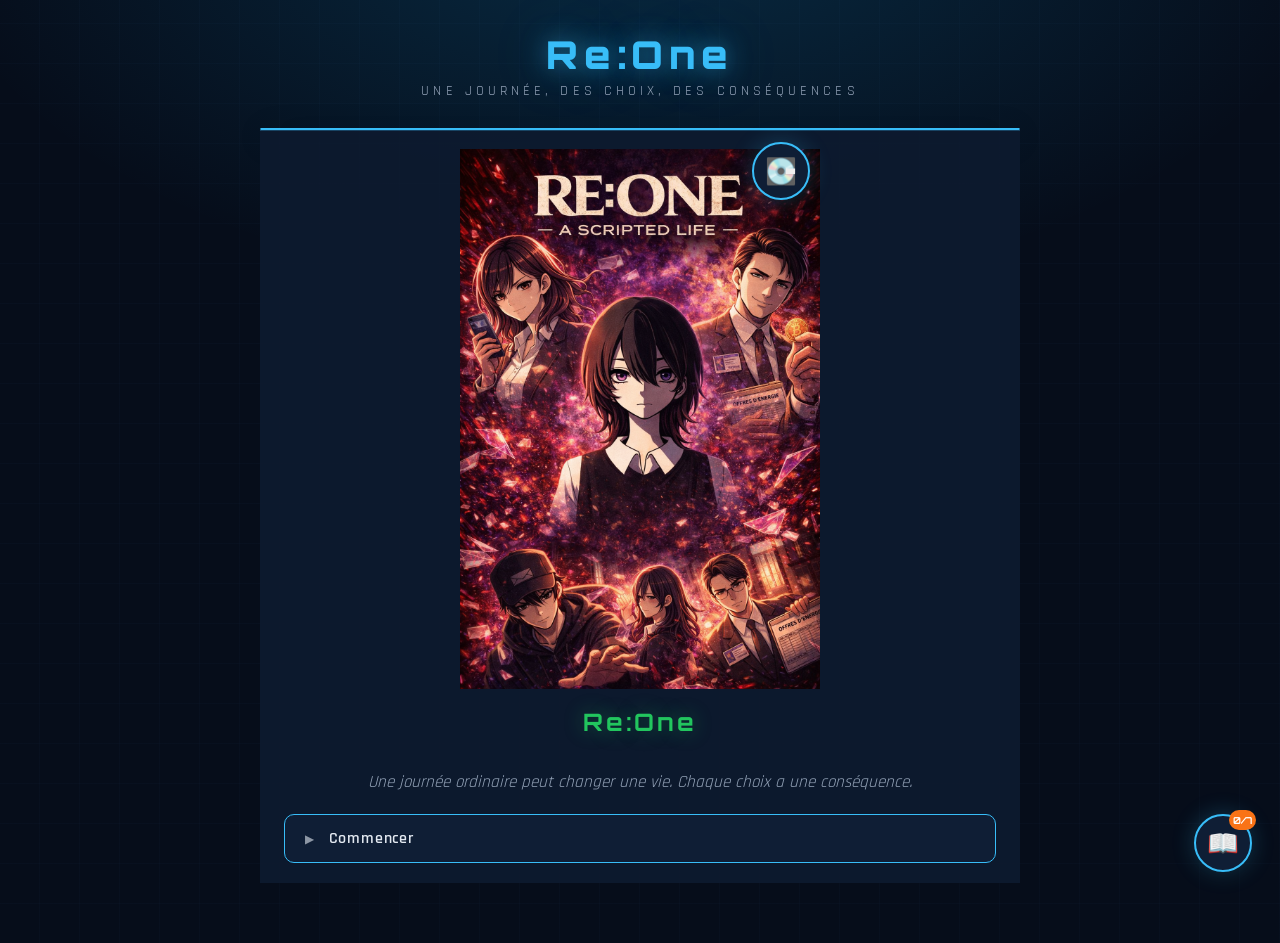
==== commit 613b9177: "redirect" ====
--- a/index.html
+++ b/index.html
@@ -481,6 +481,35 @@
         padding: 0 4px;
       }
 
+      #us-btn {
+        position: fixed;
+        bottom: 700px;
+        right: 470px;
+        width: 58px;
+        height: 58px;
+        border-radius: 50%;
+        background: var(--bg-mid);
+        border: 2px solid var(--accent);
+        color: var(--accent);
+        font-size: 1.6rem;
+        cursor: pointer;
+        display: flex;
+        align-items: center;
+        justify-content: center;
+        box-shadow:
+          0 0 22px #38bdf844,
+          0 4px 16px #00000066;
+        transition:
+          transform 0.2s,
+          box-shadow 0.2s;
+        z-index: 1000;
+      }
+      #us-btn:hover {
+        transform: scale(1.12);
+        box-shadow:
+          0 0 36px #38bdf877,
+          0 6px 20px #00000088;
+      }
       /* ── GUIDE MODAL ── */
       #guide-overlay {
         display: none;
@@ -1946,7 +1975,9 @@
       📖
       <span class="book-count" id="book-count">0/7</span>
     </button>
-
+    <a href="presentation.html">
+      <button id="us-btn" title="Guide de sécurité">💽</button></a
+    >
     <!-- GUIDE MODAL -->
     <div id="guide-overlay" onclick="closeGuideIfOutside(event)">
       <div id="guide-modal">
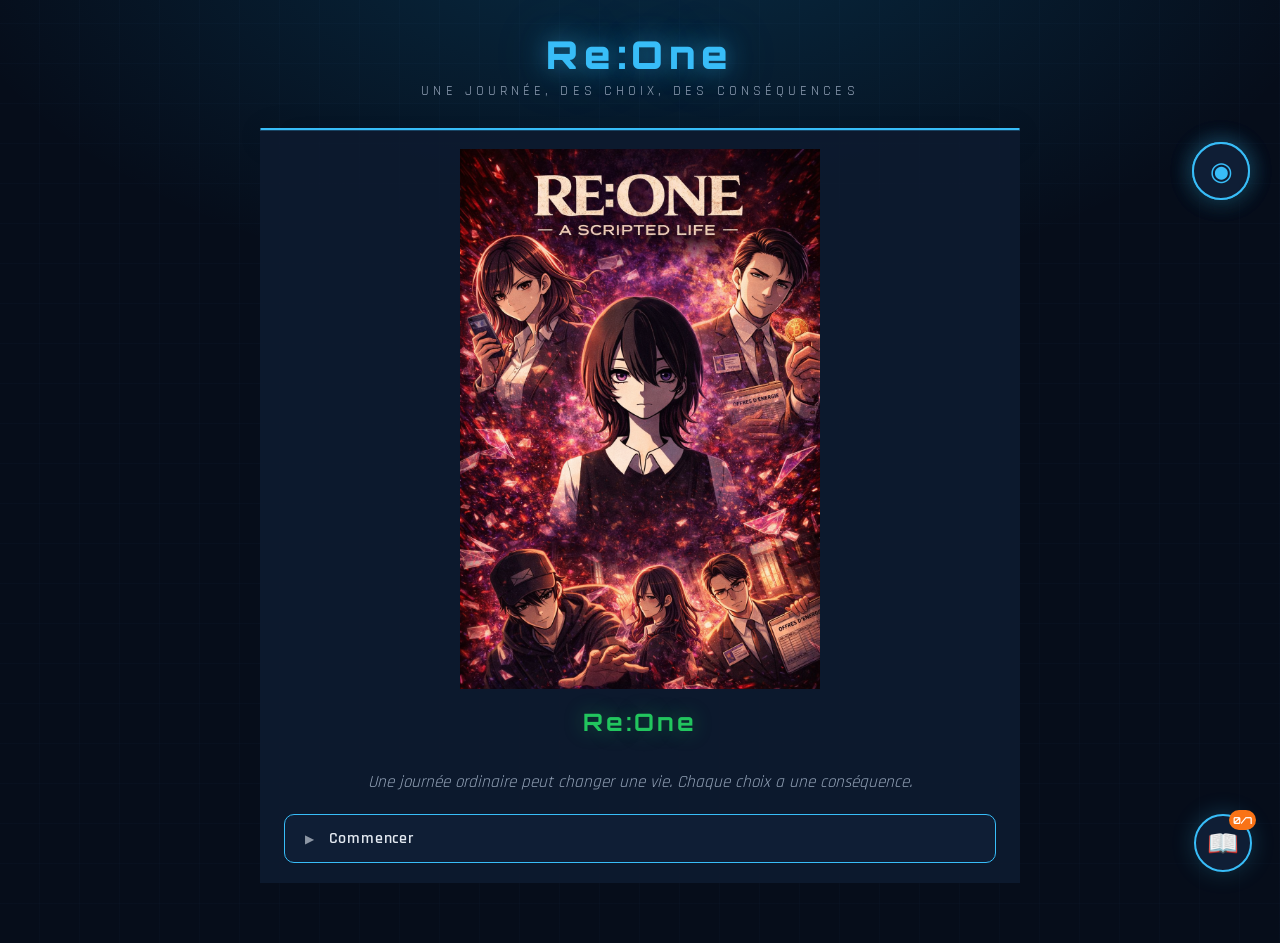
==== commit 5009b4b3: "reput button" ====
--- a/index.html
+++ b/index.html
@@ -484,7 +484,7 @@
       #us-btn {
         position: fixed;
         bottom: 700px;
-        right: 470px;
+        right: 30px;
         width: 58px;
         height: 58px;
         border-radius: 50%;
@@ -1975,8 +1975,8 @@
       📖
       <span class="book-count" id="book-count">0/7</span>
     </button>
-    <a href="presentation.html">
-      <button id="us-btn" title="Guide de sécurité">💽</button></a
+    <a href="presentation.html" id="us-btn">
+      <button id="us-btn" title="Guide de sécurité">◉</button></a
     >
     <!-- GUIDE MODAL -->
     <div id="guide-overlay" onclick="closeGuideIfOutside(event)">
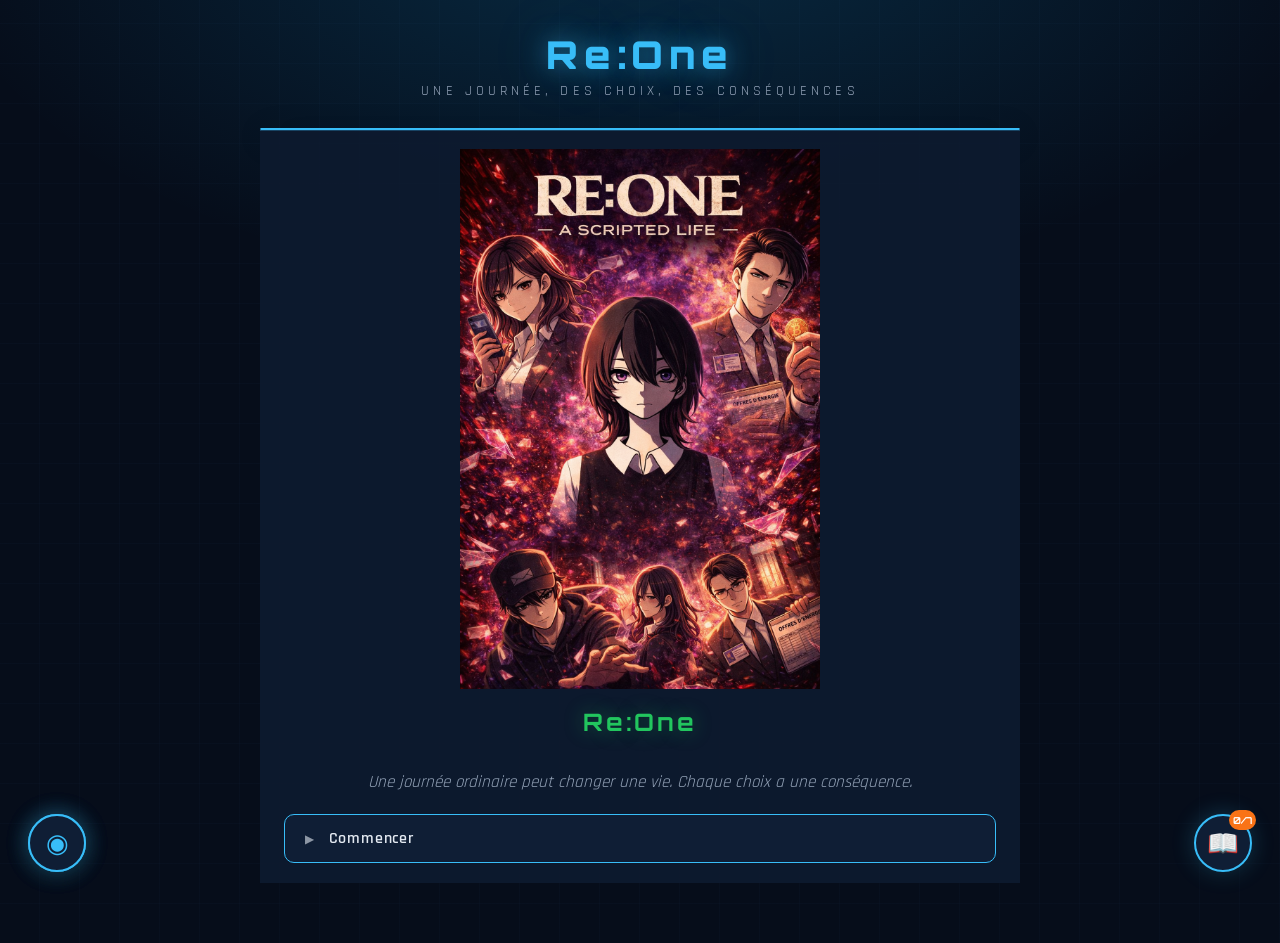
==== commit a4200f64: "retour au jeu" ====
--- a/index.html
+++ b/index.html
@@ -483,8 +483,8 @@
 
       #us-btn {
         position: fixed;
-        bottom: 700px;
-        right: 30px;
+        bottom: 28px;
+        left: 28px;
         width: 58px;
         height: 58px;
         border-radius: 50%;
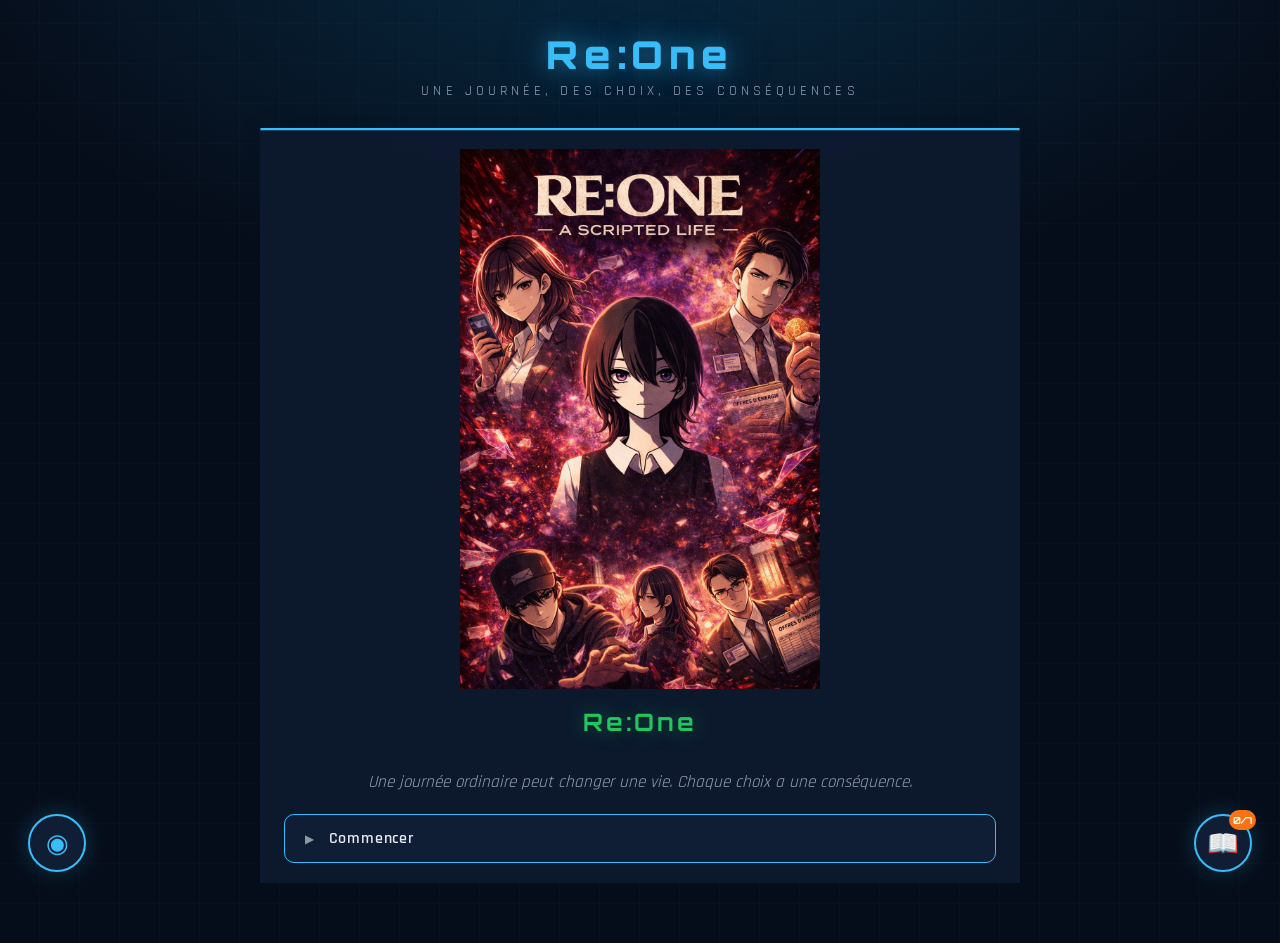
==== commit ee7e0e51: "corriger bouton" ====
--- a/index.html
+++ b/index.html
@@ -1975,7 +1975,7 @@
       📖
       <span class="book-count" id="book-count">0/7</span>
     </button>
-    <a href="presentation.html" id="us-btn">
+    <a href="presentation.html">
       <button id="us-btn" title="Guide de sécurité">◉</button></a
     >
     <!-- GUIDE MODAL -->
